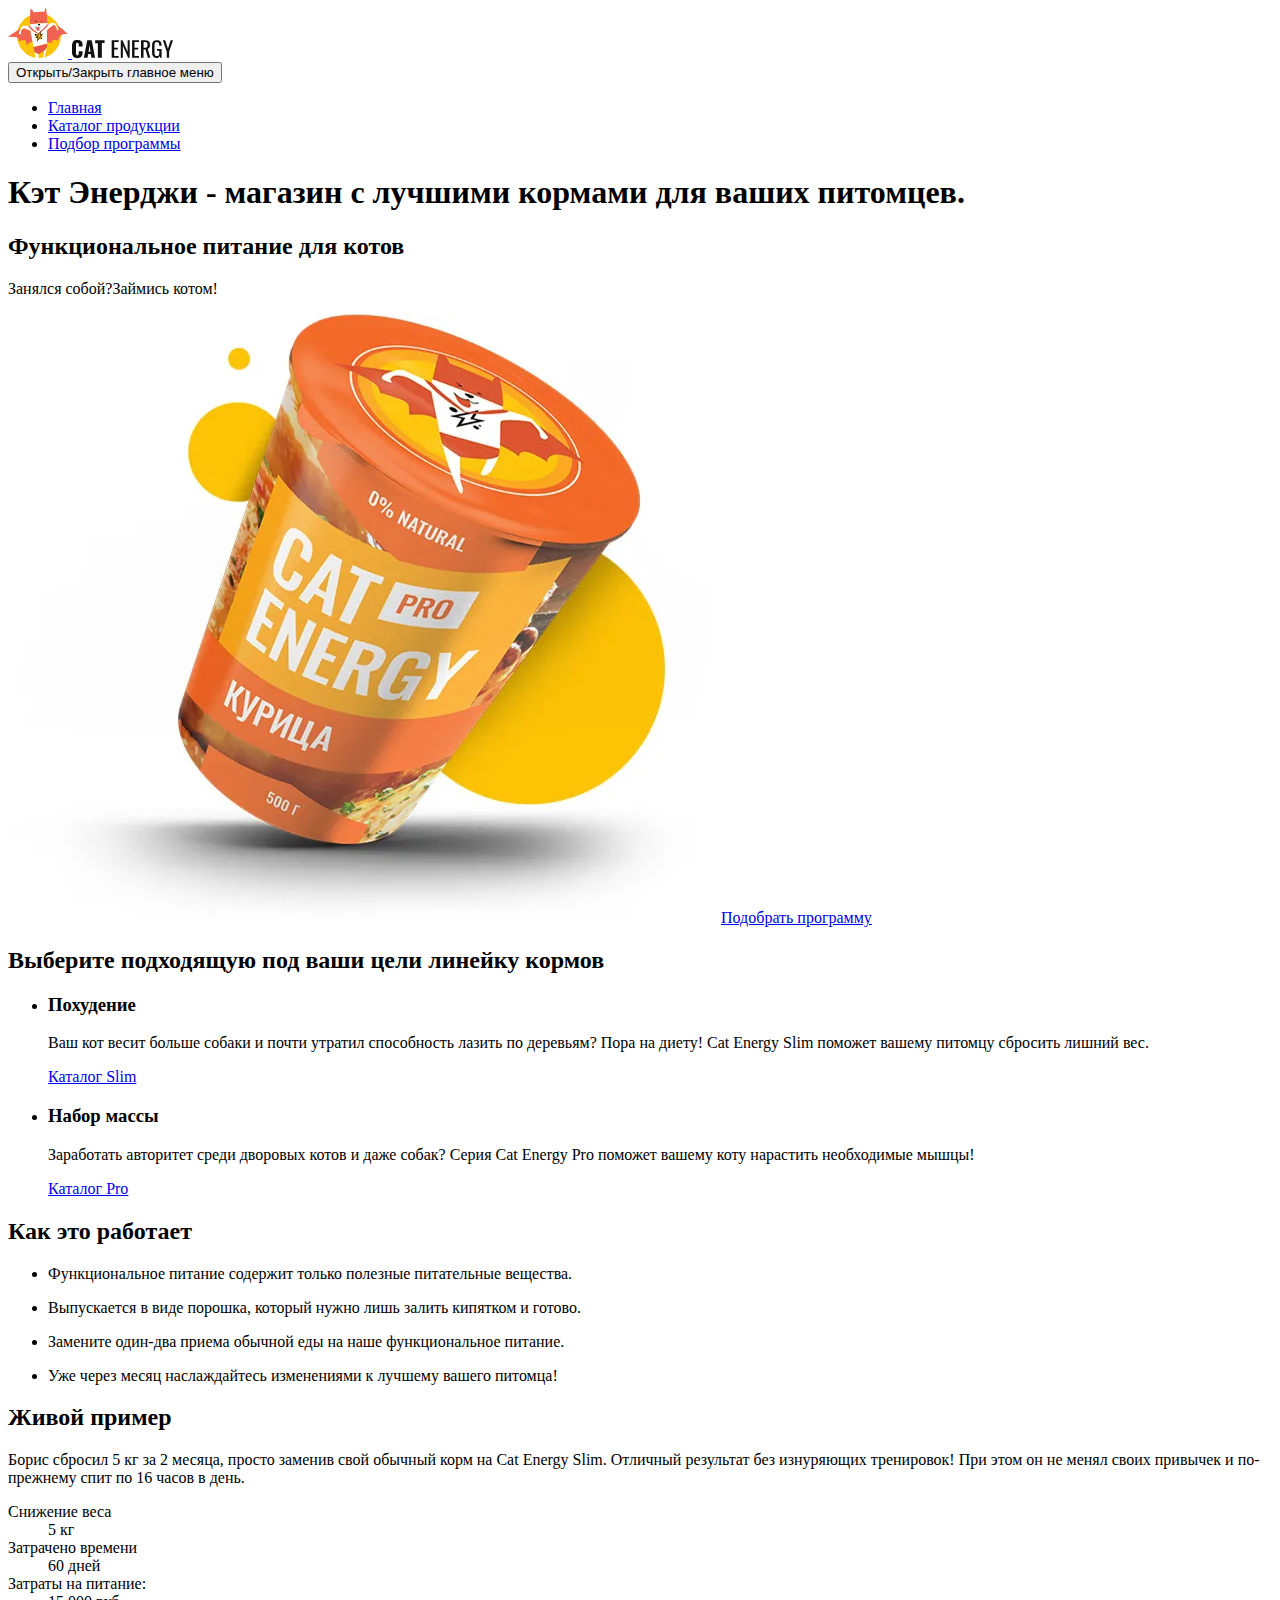
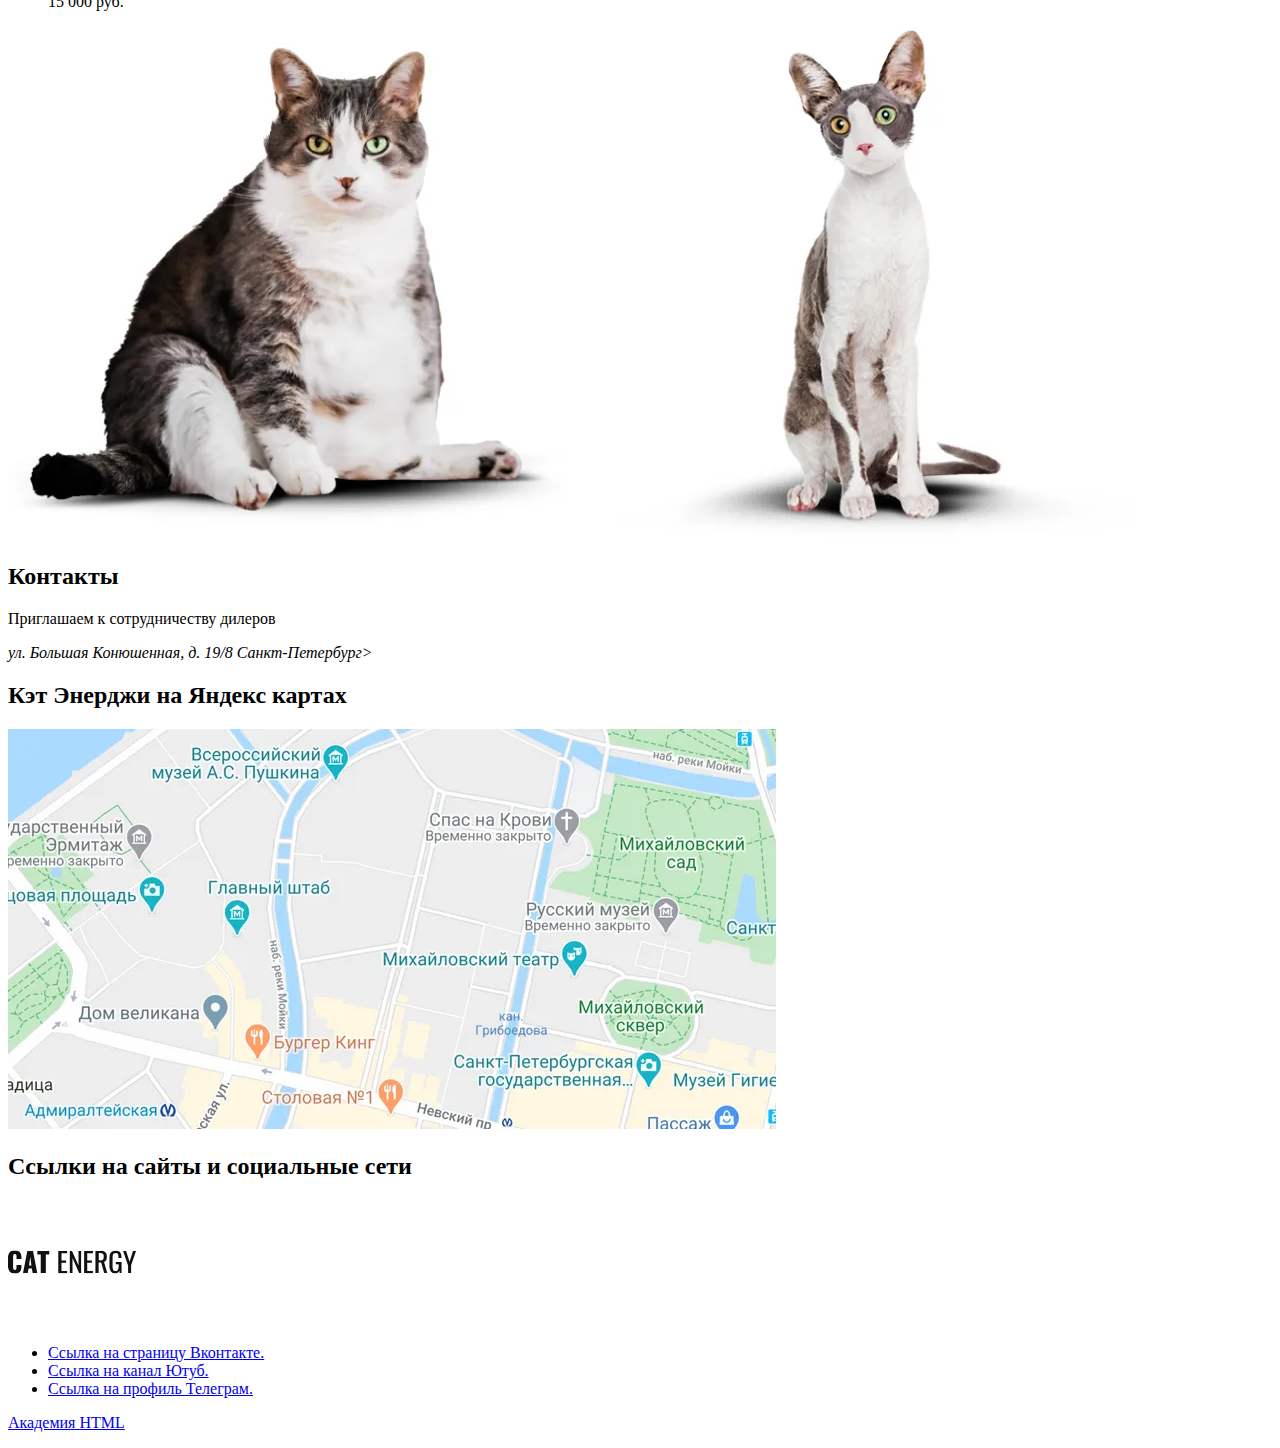
==== source/index.html @ 2723a068 "Module3-task1 (#5)" ====
<!DOCTYPE html>
<html class="page" lang="ru">

<head>
  <meta charset="UTF-8">
  <title>Cat Energy</title>
  <meta name="viewport" content="width=device-width,initial-scale=1">
  <link rel="stylesheet" href="styles/styles.css">
  <link rel="icon" href="favicon.ico">
  <link rel="icon" href="favicons/icon.svg" type="image/svg+xml">
  <link rel="apple-touch-icon" href="favicons/apple.png">
  <link rel="manifest" href="manifest.webmanifest">
  <script src="scripts/index.js" defer></script>
</head>

<body class="page__body">
  <header class="page-header page-header--main">
    <div class="page-header__wrapper">
      <a class="page-header__link-cat" href="index.html" aria-current="page">
        <picture>
          <source media="(min-width: 1440px)" srcset="images/desktop-logo-image.svg" width="70" height="59" type="image/svg+xml">
          <source media="(min-width: 768px)" srcset="images/tablet-logo-image.svg" width="60" height="50" type="image/svg+xml">
          <img class="page-header__cat" src="images/mobile-logo-image.svg" width="33" height="38" alt="логотип сайта с разноцветным котом в костюме супергероя">
        </picture>
      </a>
      <a class="page-header__link-text" href="index.html" aria-current="page">
        <img class="page-header__text logo-text" src="images/mobile-tablet-logo-text.svg" width="101" height="18" alt="логотип сайта в виде текста с надписью Сat Energy"></a>
    </div>
    <nav class="main-nav">
      <button class="main-nav__toggle button-toggle" type="button">
        <span class="visually-hidden">Открыть/Закрыть главное меню</span>
      </button>
      <ul class="main-nav__list">
        <li class="main-nav__item">
          <a class="main-nav__link main-nav__link--current" href="index.html">Главная</a>
        </li>
        <li class="main-nav__item">
          <a class="main-nav__link" href="catalog.html">Каталог продукции</a>
        </li>
        <li class="main-nav__item">
          <a class="main-nav__link" href="#">Подбор программы</a>
        </li>
      </ul>
    </nav>
  </header>
  <main class="main-page">
    <h1 class="visually-hidden">Кэт Энерджи - магазин с лучшими кормами для ваших питомцев.</h1>
    <section class="choice">
      <h2 class="choice__title">
        Функциональное питание для котов
      </h2>
      <p class="choice__text">Занялся собой?Займись котом!</p>
      <picture>
        <source media="(min-width: 1440px)" srcset="images/index-desktop-feed@1x.webp 1x, images/index-desktop-feed@2x.webp 2x" width="552" height="499" type="image/webp">
        <source media="(min-width: 768px)" srcset="images/index-tablet-feed@1x.webp 1x, index-tablet-feed@2x.webp 2x" width="709" height="609" type="image/webp">
        <source media="(min-width: 320px)" srcset="images/index-mobile-feed@1x.webp 1x, images/index-mobile-feed@2x.webp 2x" width="280" height="270" type="image/webp">
        <source media="(min-width: 1440px)" srcset="images/index-desktop-feed@1x.png 1x, images/index-desktop-feed@2x.png 2x" width="552" height="499" type="image/png">
        <source media="(min-width: 768px)" srcset="images/index-tablet-feed@1x.png 1x, images/index-tablet-feed@2x.png 2x" width="709" height="609" type="image/png">
        <img class="choice__image" src="images/index-mobile-feed@1x.png" srcset="images/index-mobile-feed@2x.png 2x" width="280" height="270" alt="изображение фирменной упаковки корма со вкусом курицы Кэт Энерджи Про ">
      </picture>
      <a class="choice__button button" href="#">Подобрать программу</a>
    </section>
    <section class="goals">
      <h2 class="visually-hidden">Выберите подходящую под ваши цели линейку кормов</h2>
      <ul class="goals__list">
        <li class="goals__item goals-card">
          <h3 class="goals-card__subtitle">Похудение</h3>
          <p class="goals-card__description">Ваш кот весит больше собаки и почти утратил способность лазить по деревьям? Пора на диету! Cat Energy Slim поможет вашему питомцу сбросить лишний вес.</p>
          <a class="goals-card__link" href="#">Каталог Slim</a>
        </li>
        <li class="goals__item goals-card">
          <h3 class="goals-card__subtitle">Набор массы</h3>
          <p class="goals-card__description">Заработать авторитет среди дворовых котов и даже собак? Серия Cat Energy Pro поможет вашему коту нарастить необходимые мышцы!</p>
          <a class="goals-card__link" href="#">Каталог Pro</a>
        </li>
      </ul>
    </section>
    <section class="specification">
      <h2 class="specification__title">Как это работает</h2>
      <ul class="specification__list">
        <li class="specification__item specification__item--healthy">
          <p class="specification__description description">Функциональное питание содержит только полезные питательные вещества.</p>
        </li>
        <li class="specification__item specification__item--fast">
          <p class="specification__description description">Выпускается в виде порошка, который нужно лишь залить кипятком и готово.</p>
        </li>
        <li class="specification__item specification__item--use">
          <p class="specification__description description">Замените один-два приема обычной еды на наше функциональное питание.</p>
        </li>
        <li class="specification__item specification__item--effect">
          <p class="specification__description description">Уже через месяц наслаждайтесь изменениями к лучшему вашего питомца!</p>
        </li>
      </ul>
    </section>
    <section class="results">
      <h2 class="results__title">Живой пример</h2>
      <div class="results__container">
        <p class="results__description">Борис сбросил 5 кг за 2 месяца, просто заменив свой обычный корм на Cat Energy Slim. Отличный результат без изнуряющих тренировок! При этом он не менял своих привычек и по-прежнему спит по 16 часов в день.</p>
        <dl class="results__list">
          <div class="results__item result-card">
            <dt class="result-card__text">Снижение веса</dt>
            <dd class="result-card__number">5&nbsp;кг</dd>
          </div>
          <div class="results__item result-card">
            <dt class="result-card__text">Затрачено времени</dt>
            <dd class="result-card__number">60 дней</dd>
          </div>
          <div class="results__item results__item--cost">
            <dt>Затраты на питание:</dt>
            <dd>15 000&nbsp;руб.</dd>
          </div>
        </dl>
      </div>
      <div class="results__slider">
        <picture>
          <source media="(min-width: 768px)" srcset="images/desktop-tablet-cat-before@1x.webp 1x, images/desktop-tablet-cat-before@2x.webp 2x" width="560" height="512" type="image/webp">
          <source media="(min-width: 320px)" srcset="images/mobile-cat-before@1x.webp 1x, images/mobile-cat-before@2x.webp 2x" width="280" height="256" type="image/webp">
          <source media="(min-width: 768px)" srcset="images/desktop-tablet-cat-before@1x.png 1x, images/desktop-tablet-cat-before@2x.png 2x" width="560" height="512" type="image/png">
          <img class="results__image-fat" src="images/mobile-cat-before@1x.png" srcset="images/mobile-cat-before@2x.png 2x" width="280" height="256" alt="изображение сидящего толстого кота">
        </picture>
        <picture>
          <source media="(min-width: 768px)" srcset="images/desktop-tablet-cat-after@1x.webp 1x, images/desktop-tablet-cat-after@2x.webp  2x" width="560" height="512" type="image/webp">
          <source media="(min-width: 320px)" srcset="images/mobile-cat-after@1x.webp 1x, images/mobile-cat-after@2x.webp 2x" width="280" height="256" type="image/webp">
          <source media="(min-width: 768px)" srcset="images/desktop-tablet-cat-after@1x.png 1x, images/desktop-tablet-cat-after@2x.png 2x" width="560" height="512" type="image/png">
          <img class="results__image-slim" src="images/mobile-cat-after@1x.png" srcset="images/mobile-cat-after@2x.png 2x" width="280" height="256" alt="изображение сидящего похудевшего кота">
        </picture>
        <div class="divider">
        </div>
      </div>
    </section>
    <section class="partnership">
      <div class="partnership__info">
        <h2 class="visually-hidden">Контакты</h2>
        <p class="partnership__text">Приглашаем к сотрудничеству дилеров</p>
        <address class="partnership__address">ул. Большая Конюшенная, д. 19/8 Санкт-Петербург></address>
      </div>
      <div class="partnership__map-container">
        <h2 class="visually-hidden">Кэт Энерджи на Яндекс картах</h2>
        <picture>
          <source media="(min-width: 1440px)" srcset="images/desktop-map@1x.webp 1x, images/desktop-map@2x.webp 2x" width="1440" height="400" type="image/webp">
          <source media="(min-width: 768px)" srcset="images/tablet-map@1x.webp 1x, images/tablet-map@2x.webp 2x" width="768" height="400" type="image/webp">
          <source media="(min-width: 320px)" srcset="images/mobile-map@1x.webp 1x, images/mobile-map@2x.webp 2x" width="320" height="362" type="image/webp">
          <source media="(min-width: 1440px)" srcset="images/desktop-map@1x.png 1x, images/desktop-map@2x.png 2x" width="1440" height="400" type="image/png">
          <source media="(min-width: 768px)" srcset="images/tablet-map@1x.png 1x, images/tablet-map@2x.png 2x" width="768" height="400" type="image/png">
          <img class="partnership__image-map" src="images/mobile-map@1x.png" srcset="images/mobile-map@2x.png 2x" width="320" height="362" alt="Фрагмент Яндекс Карт с отметкой местонахождения Кэт Энерджи">
        </picture>
        <div class="partnership__map"></div>
      </div>
    </section>
  </main>
  <footer class="footer-page">
    <section class="footer-page__links">
      <h2 class="visually-hidden">Cсылки на сайты и социальные сети</h2>
      <a class="footer-page__logo logo" href="index.html" aria-current="page"><img class="logo__image logo__image--picture" src="images/mobile-tablet-logo-text.svg" width="128" height="124" alt="логотип сайта в виде текста с надписью Сat Energy"> </a>
      <ul class="footer-page__list social">
        <li class="social__item">
          <a class="social__link social__link--vk" href="https://vk.com/htmlacademy/">
            <span class="visually-hidden">Ссылка на страницу Вконтакте.</span></a>
        </li>
        <li class="social__item">
          <a class="social__link social__link--youtube" href="https://www.youtube.com/user/htmlacademyru/">
            <span class="visually-hidden">Ссылка на канал Ютуб.</span></a>
        </li>
        <li class="social__item">
          <a class="social__link social__link--telegram" href="https://t.me/htmlacademy/">
            <span class="visually-hidden">Ссылка на профиль Телеграм.</span></a>
        </li>
      </ul>
      <p class="footer-page__creator creator">
        <a class="creator__link" aria-label="Перейти на сайт Академии html" href="https://htmlacademy.ru/">
          <span class="creator__text">Академия HTML</span></a>
      </p>
    </section>
  </footer>
</body>

</html>
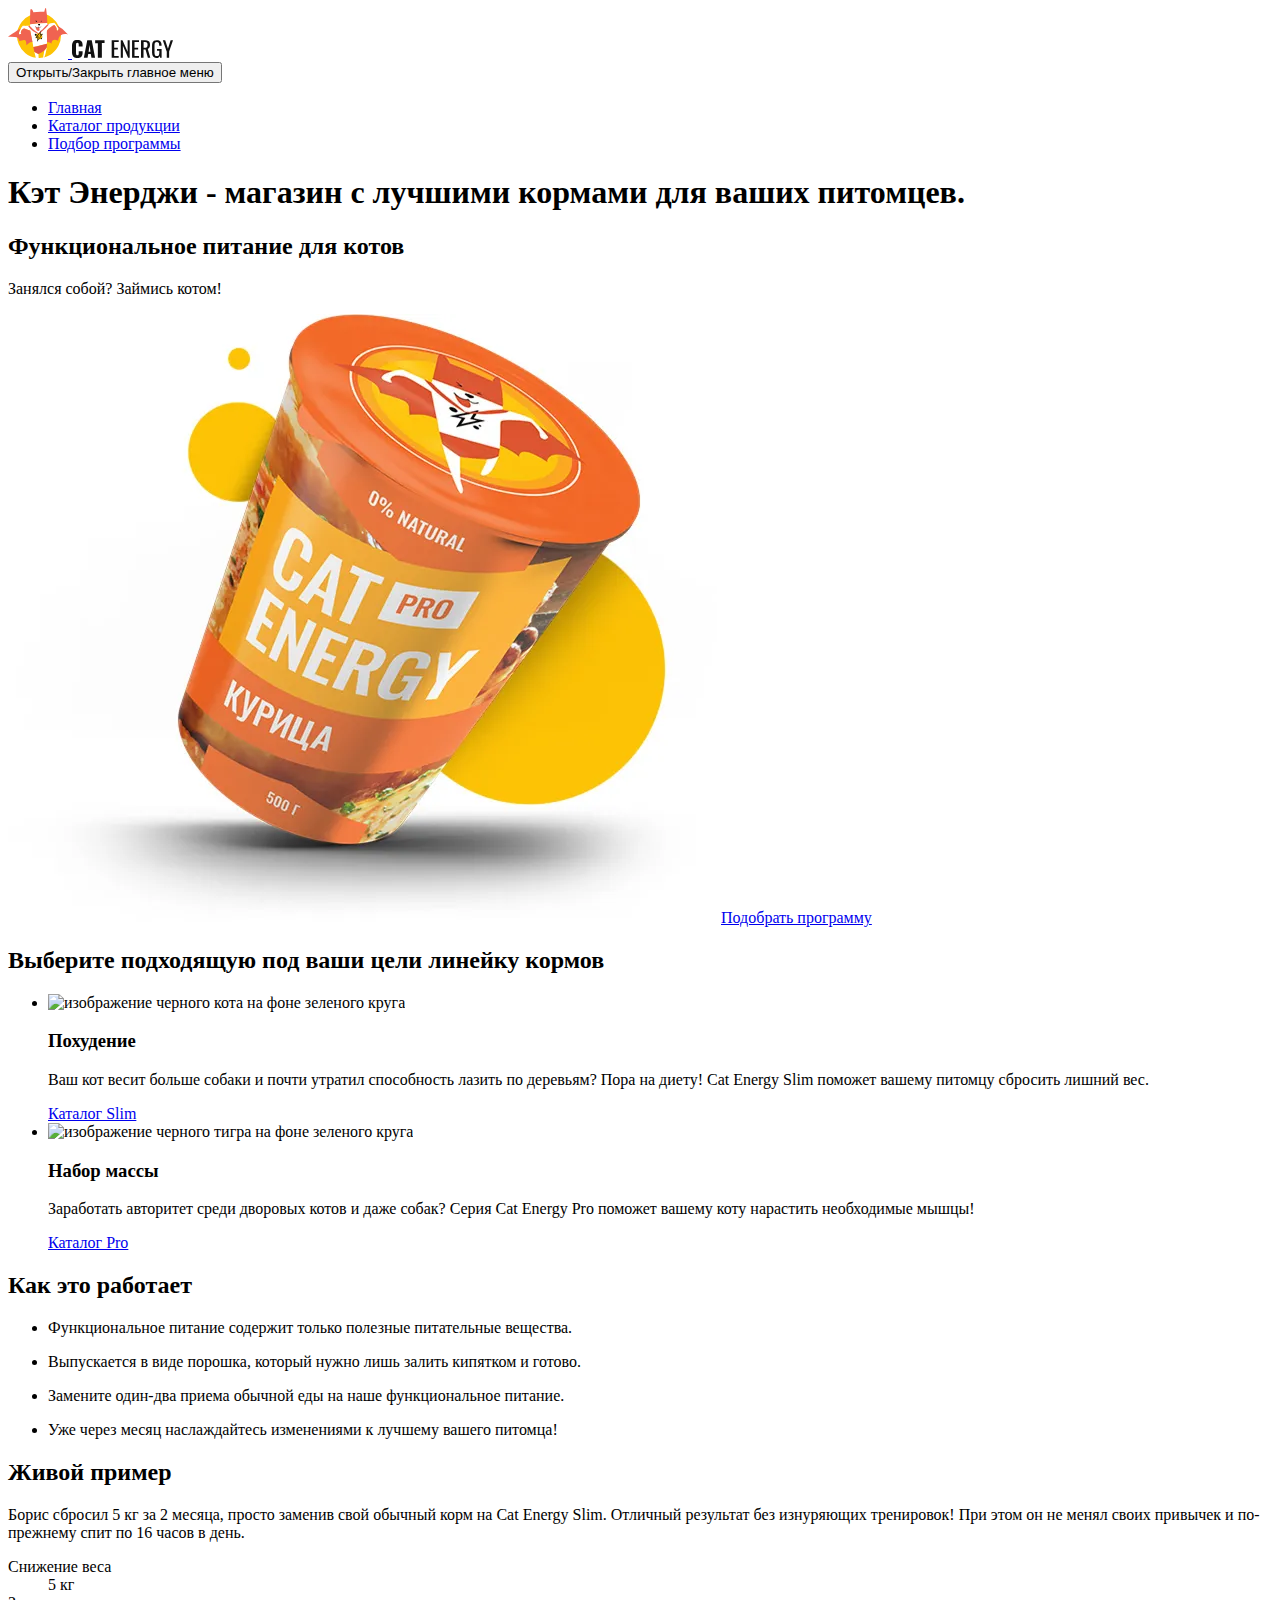
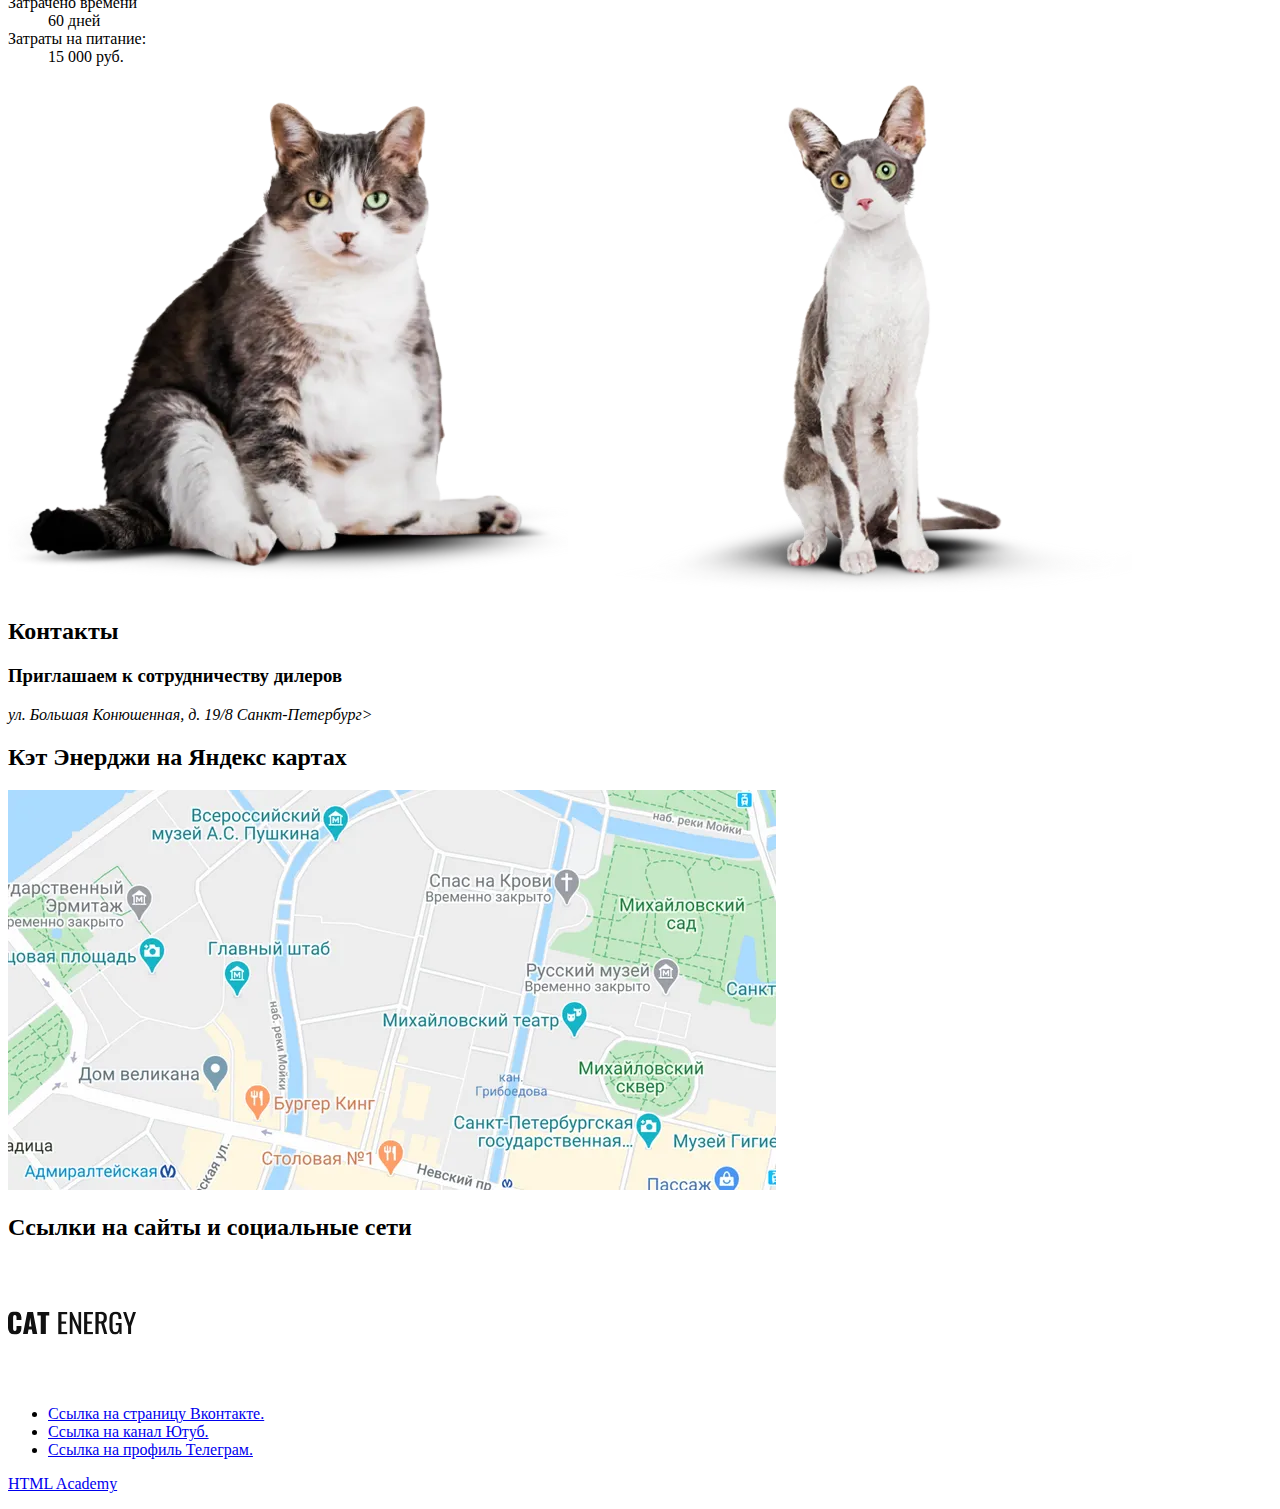
==== commit 9c1ede8e: "Module4-task1 (#6)" ====
--- a/source/index.html
+++ b/source/index.html
@@ -3,7 +3,7 @@
 
 <head>
   <meta charset="UTF-8">
-  <title>Cat Energy</title>
+  <title>Cat Energy MV</title>
   <meta name="viewport" content="width=device-width,initial-scale=1">
   <link rel="stylesheet" href="styles/styles.css">
   <link rel="icon" href="favicon.ico">
@@ -46,13 +46,13 @@
   <main class="main-page">
     <h1 class="visually-hidden">Кэт Энерджи - магазин с лучшими кормами для ваших питомцев.</h1>
     <section class="choice">
-      <h2 class="choice__title">
-        Функциональное питание для котов
+      <h2 class="choice__title title">
+        Функциональное питание&nbsp;для&nbsp;котов
       </h2>
-      <p class="choice__text">Занялся собой?Займись котом!</p>
+      <p class="choice__text">Занялся собой? Займись котом!</p>
       <picture>
         <source media="(min-width: 1440px)" srcset="images/index-desktop-feed@1x.webp 1x, images/index-desktop-feed@2x.webp 2x" width="552" height="499" type="image/webp">
-        <source media="(min-width: 768px)" srcset="images/index-tablet-feed@1x.webp 1x, index-tablet-feed@2x.webp 2x" width="709" height="609" type="image/webp">
+        <source media="(min-width: 768px)" srcset="images/index-tablet-feed@1x.webp 1x, images/index-tablet-feed@2x.webp 2x" width="709" height="609" type="image/webp">
         <source media="(min-width: 320px)" srcset="images/index-mobile-feed@1x.webp 1x, images/index-mobile-feed@2x.webp 2x" width="280" height="270" type="image/webp">
         <source media="(min-width: 1440px)" srcset="images/index-desktop-feed@1x.png 1x, images/index-desktop-feed@2x.png 2x" width="552" height="499" type="image/png">
         <source media="(min-width: 768px)" srcset="images/index-tablet-feed@1x.png 1x, images/index-tablet-feed@2x.png 2x" width="709" height="609" type="image/png">
@@ -64,38 +64,40 @@
       <h2 class="visually-hidden">Выберите подходящую под ваши цели линейку кормов</h2>
       <ul class="goals__list">
         <li class="goals__item goals-card">
-          <h3 class="goals-card__subtitle">Похудение</h3>
-          <p class="goals-card__description">Ваш кот весит больше собаки и почти утратил способность лазить по деревьям? Пора на диету! Cat Energy Slim поможет вашему питомцу сбросить лишний вес.</p>
+          <img class="goals-card__image" src="/images/cat_weight-loss.svg" width="50" height="53" alt="изображение черного кота на фоне зеленого круга">
+          <h3 class="goals-card__subtitle subtitle">Похудение</h3>
+          <p class="goals-card__text text">Ваш кот весит больше собаки и почти утратил способность лазить по деревьям? Пора на диету! Cat Energy Slim поможет вашему питомцу сбросить лишний вес.</p>
           <a class="goals-card__link" href="#">Каталог Slim</a>
         </li>
         <li class="goals__item goals-card">
-          <h3 class="goals-card__subtitle">Набор массы</h3>
-          <p class="goals-card__description">Заработать авторитет среди дворовых котов и даже собак? Серия Cat Energy Pro поможет вашему коту нарастить необходимые мышцы!</p>
+          <img class="goals-card__image goals-card__image--big" src="/images/tiger_weight-gain.svg" width="67" height="50" alt="изображение черного тигра на фоне зеленого круга">
+          <h3 class="goals-card__subtitle subtitle">Набор массы</h3>
+          <p class="goals-card__text text">Заработать авторитет среди дворовых котов и даже собак? Серия Cat Energy Pro поможет вашему коту нарастить необходимые мышцы!</p>
           <a class="goals-card__link" href="#">Каталог Pro</a>
         </li>
       </ul>
     </section>
     <section class="specification">
-      <h2 class="specification__title">Как это работает</h2>
+      <h2 class="specification__title title title--high">Как это работает</h2>
       <ul class="specification__list">
         <li class="specification__item specification__item--healthy">
-          <p class="specification__description description">Функциональное питание содержит только полезные питательные вещества.</p>
+          <p class="specification__text text">Функциональное питание содержит только полезные питательные вещества.</p>
         </li>
         <li class="specification__item specification__item--fast">
-          <p class="specification__description description">Выпускается в виде порошка, который нужно лишь залить кипятком и готово.</p>
+          <p class="specification__text text">Выпускается в виде порошка, который нужно лишь залить кипятком и готово.</p>
         </li>
-        <li class="specification__item specification__item--use">
-          <p class="specification__description description">Замените один-два приема обычной еды на наше функциональное питание.</p>
+        <li class="specification__item specification__item--eat">
+          <p class="specification__text text">Замените один-два приема обычной еды на наше функциональное питание.</p>
         </li>
         <li class="specification__item specification__item--effect">
-          <p class="specification__description description">Уже через месяц наслаждайтесь изменениями к лучшему вашего питомца!</p>
+          <p class="specification__text text">Уже через месяц наслаждайтесь изменениями к лучшему вашего питомца!</p>
         </li>
       </ul>
     </section>
     <section class="results">
-      <h2 class="results__title">Живой пример</h2>
+      <h2 class="results__title title title--high">Живой пример</h2>
       <div class="results__container">
-        <p class="results__description">Борис сбросил 5 кг за 2 месяца, просто заменив свой обычный корм на Cat Energy Slim. Отличный результат без изнуряющих тренировок! При этом он не менял своих привычек и по-прежнему спит по 16 часов в день.</p>
+        <p class="results__text text">Борис сбросил 5 кг за 2 месяца, просто заменив свой обычный корм на Cat Energy Slim. Отличный результат без изнуряющих тренировок! При этом он не менял своих привычек и по-прежнему спит по 16 часов в день.</p>
         <dl class="results__list">
           <div class="results__item result-card">
             <dt class="result-card__text">Снижение веса</dt>
@@ -114,12 +116,12 @@
       <div class="results__slider">
         <picture>
           <source media="(min-width: 768px)" srcset="images/desktop-tablet-cat-before@1x.webp 1x, images/desktop-tablet-cat-before@2x.webp 2x" width="560" height="512" type="image/webp">
-          <source media="(min-width: 320px)" srcset="images/mobile-cat-before@1x.webp 1x, images/mobile-cat-before@2x.webp 2x" width="280" height="256" type="image/webp">
+          <source srcset="images/mobile-cat-before@1x.webp 1x, images/mobile-cat-before@2x.webp 2x" width="280" height="256" type="image/webp">
           <source media="(min-width: 768px)" srcset="images/desktop-tablet-cat-before@1x.png 1x, images/desktop-tablet-cat-before@2x.png 2x" width="560" height="512" type="image/png">
           <img class="results__image-fat" src="images/mobile-cat-before@1x.png" srcset="images/mobile-cat-before@2x.png 2x" width="280" height="256" alt="изображение сидящего толстого кота">
         </picture>
         <picture>
-          <source media="(min-width: 768px)" srcset="images/desktop-tablet-cat-after@1x.webp 1x, images/desktop-tablet-cat-after@2x.webp  2x" width="560" height="512" type="image/webp">
+          <source media="(min-width: 768px)" srcset="images/desktop-tablet-cat-after@1x.webp 1x, images/desktop-tablet-cat-after@2x.webp 2x" width="560" height="512" type="image/webp">
           <source media="(min-width: 320px)" srcset="images/mobile-cat-after@1x.webp 1x, images/mobile-cat-after@2x.webp 2x" width="280" height="256" type="image/webp">
           <source media="(min-width: 768px)" srcset="images/desktop-tablet-cat-after@1x.png 1x, images/desktop-tablet-cat-after@2x.png 2x" width="560" height="512" type="image/png">
           <img class="results__image-slim" src="images/mobile-cat-after@1x.png" srcset="images/mobile-cat-after@2x.png 2x" width="280" height="256" alt="изображение сидящего похудевшего кота">
@@ -129,9 +131,9 @@
       </div>
     </section>
     <section class="partnership">
+      <h2 class="visually-hidden">Контакты</h2>
       <div class="partnership__info">
-        <h2 class="visually-hidden">Контакты</h2>
-        <p class="partnership__text">Приглашаем к сотрудничеству дилеров</p>
+        <h3 class="partnership__caption caption caption--dark">Приглашаем к сотрудничеству дилеров</h3>
         <address class="partnership__address">ул. Большая Конюшенная, д. 19/8 Санкт-Петербург></address>
       </div>
       <div class="partnership__map-container">
@@ -139,7 +141,7 @@
         <picture>
           <source media="(min-width: 1440px)" srcset="images/desktop-map@1x.webp 1x, images/desktop-map@2x.webp 2x" width="1440" height="400" type="image/webp">
           <source media="(min-width: 768px)" srcset="images/tablet-map@1x.webp 1x, images/tablet-map@2x.webp 2x" width="768" height="400" type="image/webp">
-          <source media="(min-width: 320px)" srcset="images/mobile-map@1x.webp 1x, images/mobile-map@2x.webp 2x" width="320" height="362" type="image/webp">
+          <source srcset="images/mobile-map@1x.webp 1x, images/mobile-map@2x.webp 2x" width="320" height="362" type="image/webp">
           <source media="(min-width: 1440px)" srcset="images/desktop-map@1x.png 1x, images/desktop-map@2x.png 2x" width="1440" height="400" type="image/png">
           <source media="(min-width: 768px)" srcset="images/tablet-map@1x.png 1x, images/tablet-map@2x.png 2x" width="768" height="400" type="image/png">
           <img class="partnership__image-map" src="images/mobile-map@1x.png" srcset="images/mobile-map@2x.png 2x" width="320" height="362" alt="Фрагмент Яндекс Карт с отметкой местонахождения Кэт Энерджи">
@@ -148,11 +150,11 @@
       </div>
     </section>
   </main>
-  <footer class="footer-page">
-    <section class="footer-page__links">
+  <footer class="page-footer">
+    <section class="page-footer__links">
       <h2 class="visually-hidden">Cсылки на сайты и социальные сети</h2>
-      <a class="footer-page__logo logo" href="index.html" aria-current="page"><img class="logo__image logo__image--picture" src="images/mobile-tablet-logo-text.svg" width="128" height="124" alt="логотип сайта в виде текста с надписью Сat Energy"> </a>
-      <ul class="footer-page__list social">
+      <a class="page-footer__logo logo" href="index.html" aria-current="page"><img class="logo__image logo__image--picture" src="images/mobile-tablet-logo-text.svg" width="128" height="124" alt="логотип сайта в виде текста с надписью Сat Energy"> </a>
+      <ul class="page-footer__list social">
         <li class="social__item">
           <a class="social__link social__link--vk" href="https://vk.com/htmlacademy/">
             <span class="visually-hidden">Ссылка на страницу Вконтакте.</span></a>
@@ -166,9 +168,9 @@
             <span class="visually-hidden">Ссылка на профиль Телеграм.</span></a>
         </li>
       </ul>
-      <p class="footer-page__creator creator">
+      <p class="page-footer__creator creator">
         <a class="creator__link" aria-label="Перейти на сайт Академии html" href="https://htmlacademy.ru/">
-          <span class="creator__text">Академия HTML</span></a>
+          <span class="creator__text">HTML Academy</span></a>
       </p>
     </section>
   </footer>
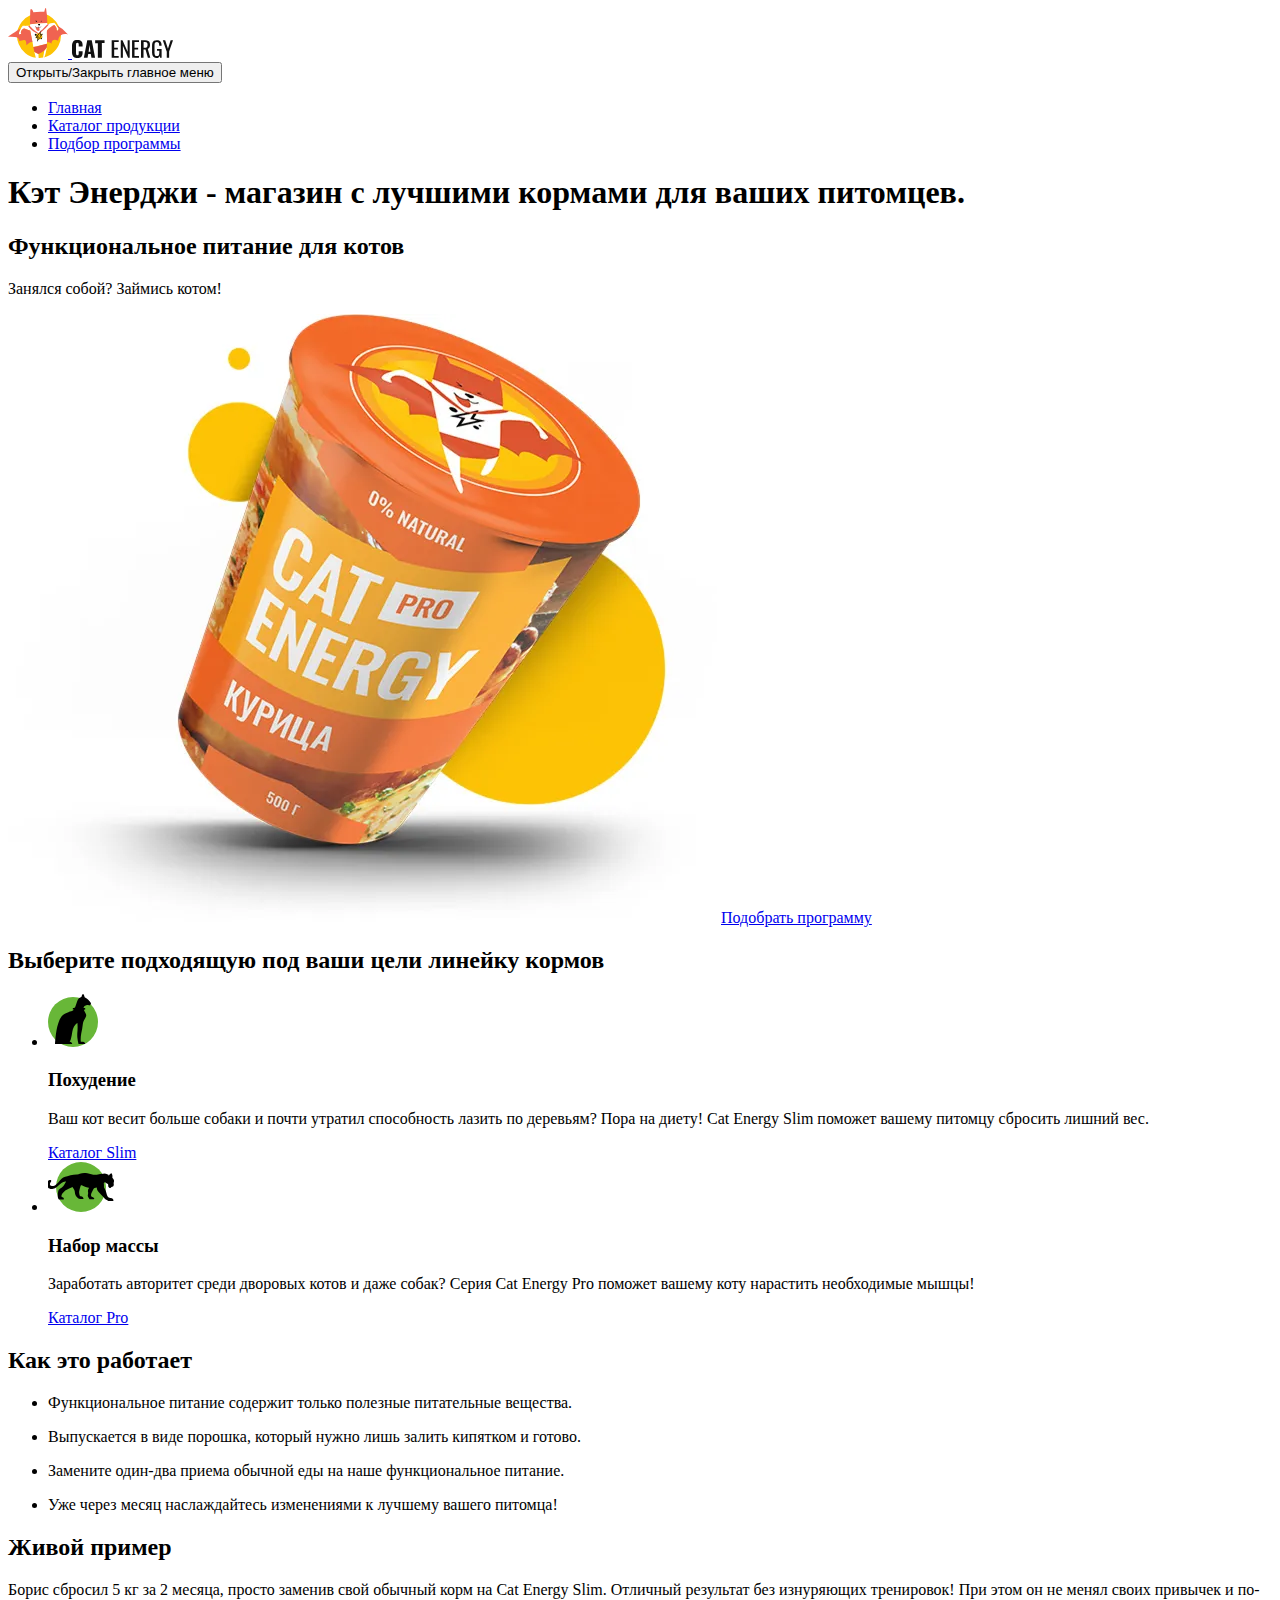
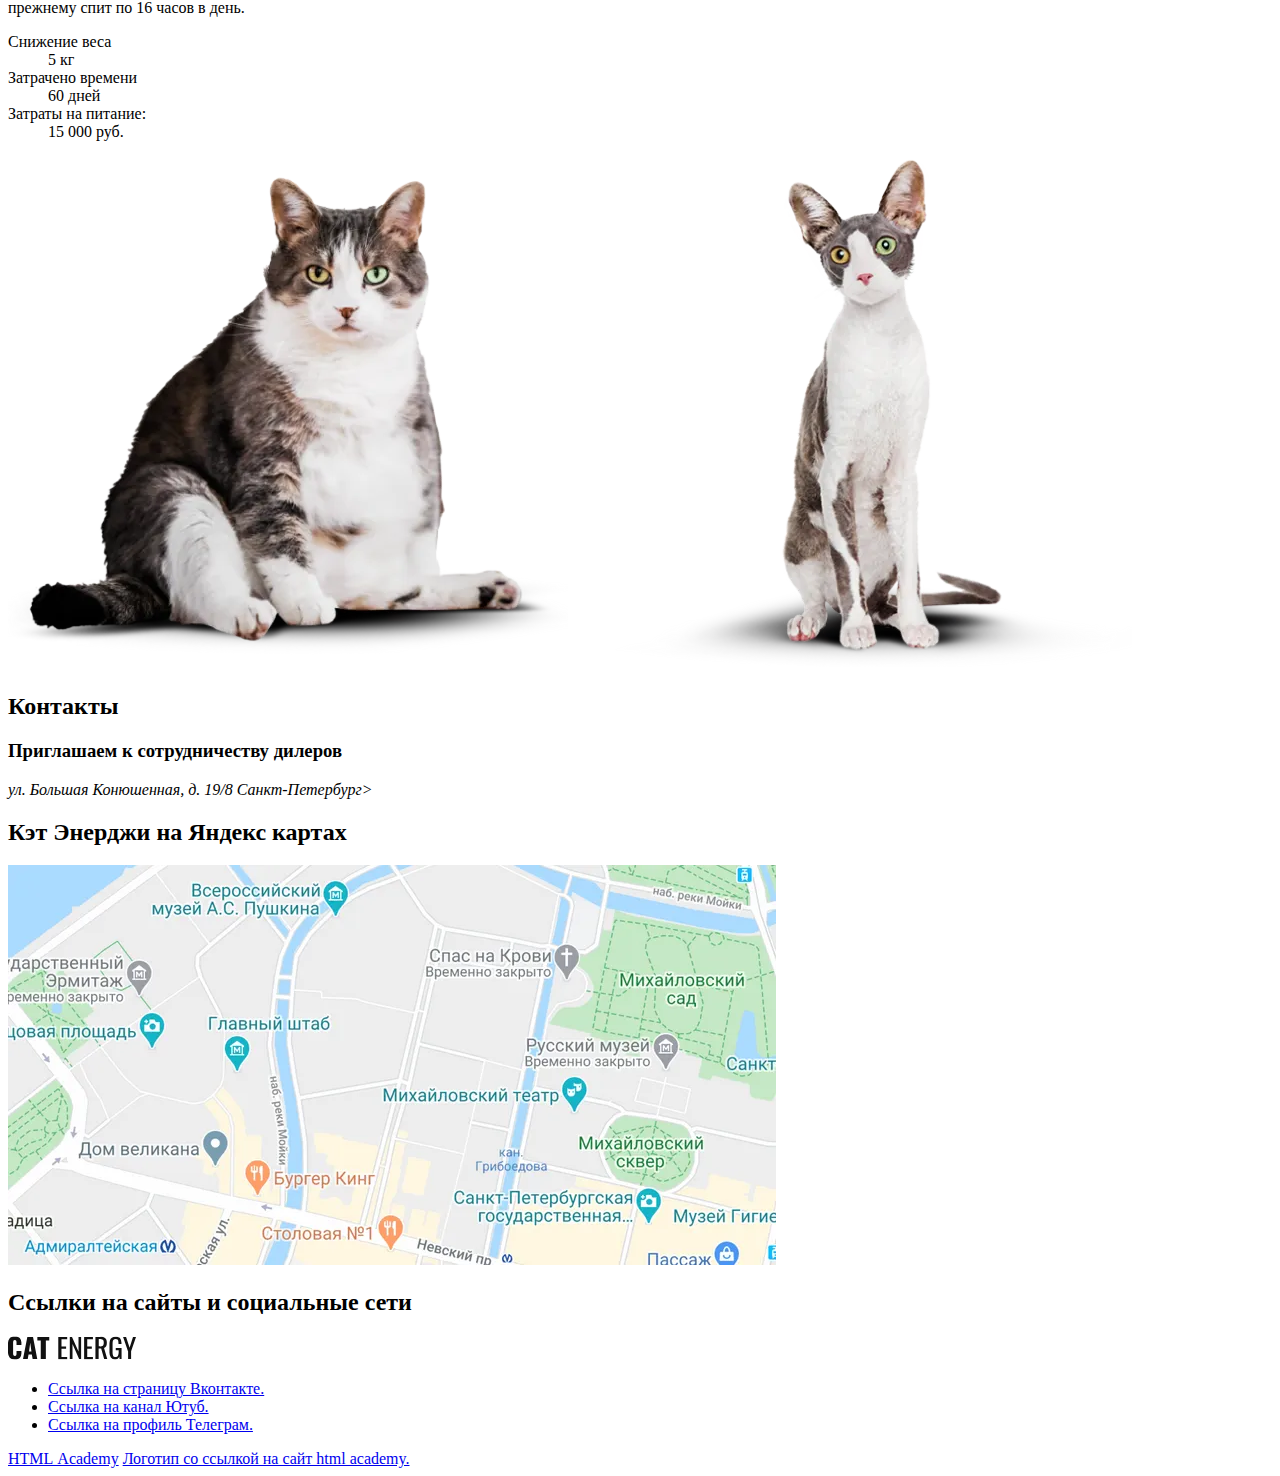
==== commit 81cfb748: "Module6-task1 (#8)" ====
--- a/source/index.html
+++ b/source/index.html
@@ -14,166 +14,174 @@
 </head>
 
 <body class="page__body">
-  <header class="page-header page-header--main">
-    <div class="page-header__wrapper">
-      <a class="page-header__link-cat" href="index.html" aria-current="page">
+  <div class="page-container">
+    <header class="page-header page-header--main">
+      <div class="page-header__wrapper">
+        <a class="page-header__link-cat" href="index.html" aria-current="page">
+          <picture>
+            <source media="(min-width: 1440px)" srcset="images/desktop-logo-image.svg" width="70" height="59" type="image/svg+xml">
+            <source media="(min-width: 768px)" srcset="images/tablet-logo-image.svg" width="60" height="50" type="image/svg+xml">
+            <img class="page-header__cat" src="images/mobile-logo-image.svg" width="33" height="38" alt="логотип сайта с разноцветным котом в костюме супергероя">
+          </picture>
+        </a>
+        <a class="page-header__link-text" href="index.html" aria-current="page">
+          <img class="page-header__text logo-text" src="images/mobile-tablet-logo-text.svg" width="101" height="18" alt="логотип сайта в виде текста с надписью Сat Energy"></a>
+        <nav class="page-header__nav main-nav">
+          <button class="main-nav__toggle button-toggle" type="button">
+            <span class="visually-hidden">Открыть/Закрыть главное меню</span>
+          </button>
+          <ul class="main-nav__list">
+            <li class="main-nav__item">
+              <a class="main-nav__link main-nav__link--current" href="index.html">Главная</a>
+            </li>
+            <li class="main-nav__item">
+              <a class="main-nav__link" href="catalog.html">Каталог продукции</a>
+            </li>
+            <li class="main-nav__item">
+              <a class="main-nav__link" href="#">Подбор программы</a>
+            </li>
+          </ul>
+        </nav>
+      </div>
+    </header>
+    <main class="main-page">
+      <h1 class="visually-hidden">Кэт Энерджи - магазин с лучшими кормами для ваших питомцев.</h1>
+      <section class="choice">
+        <div class="choice__container">
+          <h2 class="choice__title title">
+            Функциональное питание&nbsp;для&nbsp;котов
+          </h2>
+          <p class="choice__text">Занялся собой? Займись котом!</p>
+        </div>
         <picture>
-          <source media="(min-width: 1440px)" srcset="images/desktop-logo-image.svg" width="70" height="59" type="image/svg+xml">
-          <source media="(min-width: 768px)" srcset="images/tablet-logo-image.svg" width="60" height="50" type="image/svg+xml">
-          <img class="page-header__cat" src="images/mobile-logo-image.svg" width="33" height="38" alt="логотип сайта с разноцветным котом в костюме супергероя">
+          <source media="(min-width: 1440px)" srcset="images/index-desktop-feed@1x.webp 1x, images/index-desktop-feed@2x.webp 2x" width="552" height="499" type="image/webp">
+          <source media="(min-width: 768px)" srcset="images/index-tablet-feed@1x.webp 1x, images/index-tablet-feed@2x.webp 2x" width="709" height="609" type="image/webp">
+          <source media="(min-width: 320px)" srcset="images/index-mobile-feed@1x.webp 1x, images/index-mobile-feed@2x.webp 2x" width="280" height="270" type="image/webp">
+          <source media="(min-width: 1440px)" srcset="images/index-desktop-feed@1x.png 1x, images/index-desktop-feed@2x.png 2x" width="552" height="499" type="image/png">
+          <source media="(min-width: 768px)" srcset="images/index-tablet-feed@1x.png 1x, images/index-tablet-feed@2x.png 2x" width="709" height="609" type="image/png">
+          <img class="choice__image" src="images/index-mobile-feed@1x.png" srcset="images/index-mobile-feed@2x.png 2x" width="280" height="270" alt="изображение фирменной упаковки корма со вкусом курицы Кэт Энерджи Про ">
         </picture>
-      </a>
-      <a class="page-header__link-text" href="index.html" aria-current="page">
-        <img class="page-header__text logo-text" src="images/mobile-tablet-logo-text.svg" width="101" height="18" alt="логотип сайта в виде текста с надписью Сat Energy"></a>
-    </div>
-    <nav class="main-nav">
-      <button class="main-nav__toggle button-toggle" type="button">
-        <span class="visually-hidden">Открыть/Закрыть главное меню</span>
-      </button>
-      <ul class="main-nav__list">
-        <li class="main-nav__item">
-          <a class="main-nav__link main-nav__link--current" href="index.html">Главная</a>
-        </li>
-        <li class="main-nav__item">
-          <a class="main-nav__link" href="catalog.html">Каталог продукции</a>
-        </li>
-        <li class="main-nav__item">
-          <a class="main-nav__link" href="#">Подбор программы</a>
-        </li>
-      </ul>
-    </nav>
-  </header>
-  <main class="main-page">
-    <h1 class="visually-hidden">Кэт Энерджи - магазин с лучшими кормами для ваших питомцев.</h1>
-    <section class="choice">
-      <h2 class="choice__title title">
-        Функциональное питание&nbsp;для&nbsp;котов
-      </h2>
-      <p class="choice__text">Занялся собой? Займись котом!</p>
-      <picture>
-        <source media="(min-width: 1440px)" srcset="images/index-desktop-feed@1x.webp 1x, images/index-desktop-feed@2x.webp 2x" width="552" height="499" type="image/webp">
-        <source media="(min-width: 768px)" srcset="images/index-tablet-feed@1x.webp 1x, images/index-tablet-feed@2x.webp 2x" width="709" height="609" type="image/webp">
-        <source media="(min-width: 320px)" srcset="images/index-mobile-feed@1x.webp 1x, images/index-mobile-feed@2x.webp 2x" width="280" height="270" type="image/webp">
-        <source media="(min-width: 1440px)" srcset="images/index-desktop-feed@1x.png 1x, images/index-desktop-feed@2x.png 2x" width="552" height="499" type="image/png">
-        <source media="(min-width: 768px)" srcset="images/index-tablet-feed@1x.png 1x, images/index-tablet-feed@2x.png 2x" width="709" height="609" type="image/png">
-        <img class="choice__image" src="images/index-mobile-feed@1x.png" srcset="images/index-mobile-feed@2x.png 2x" width="280" height="270" alt="изображение фирменной упаковки корма со вкусом курицы Кэт Энерджи Про ">
-      </picture>
-      <a class="choice__button button" href="#">Подобрать программу</a>
-    </section>
-    <section class="goals">
-      <h2 class="visually-hidden">Выберите подходящую под ваши цели линейку кормов</h2>
-      <ul class="goals__list">
-        <li class="goals__item goals-card">
-          <img class="goals-card__image" src="/images/cat_weight-loss.svg" width="50" height="53" alt="изображение черного кота на фоне зеленого круга">
-          <h3 class="goals-card__subtitle subtitle">Похудение</h3>
-          <p class="goals-card__text text">Ваш кот весит больше собаки и почти утратил способность лазить по деревьям? Пора на диету! Cat Energy Slim поможет вашему питомцу сбросить лишний вес.</p>
-          <a class="goals-card__link" href="#">Каталог Slim</a>
-        </li>
-        <li class="goals__item goals-card">
-          <img class="goals-card__image goals-card__image--big" src="/images/tiger_weight-gain.svg" width="67" height="50" alt="изображение черного тигра на фоне зеленого круга">
-          <h3 class="goals-card__subtitle subtitle">Набор массы</h3>
-          <p class="goals-card__text text">Заработать авторитет среди дворовых котов и даже собак? Серия Cat Energy Pro поможет вашему коту нарастить необходимые мышцы!</p>
-          <a class="goals-card__link" href="#">Каталог Pro</a>
-        </li>
-      </ul>
-    </section>
-    <section class="specification">
-      <h2 class="specification__title title title--high">Как это работает</h2>
-      <ul class="specification__list">
-        <li class="specification__item specification__item--healthy">
-          <p class="specification__text text">Функциональное питание содержит только полезные питательные вещества.</p>
-        </li>
-        <li class="specification__item specification__item--fast">
-          <p class="specification__text text">Выпускается в виде порошка, который нужно лишь залить кипятком и готово.</p>
-        </li>
-        <li class="specification__item specification__item--eat">
-          <p class="specification__text text">Замените один-два приема обычной еды на наше функциональное питание.</p>
-        </li>
-        <li class="specification__item specification__item--effect">
-          <p class="specification__text text">Уже через месяц наслаждайтесь изменениями к лучшему вашего питомца!</p>
-        </li>
-      </ul>
-    </section>
-    <section class="results">
-      <h2 class="results__title title title--high">Живой пример</h2>
-      <div class="results__container">
-        <p class="results__text text">Борис сбросил 5 кг за 2 месяца, просто заменив свой обычный корм на Cat Energy Slim. Отличный результат без изнуряющих тренировок! При этом он не менял своих привычек и по-прежнему спит по 16 часов в день.</p>
-        <dl class="results__list">
-          <div class="results__item result-card">
-            <dt class="result-card__text">Снижение веса</dt>
-            <dd class="result-card__number">5&nbsp;кг</dd>
+        <a class="choice__button button" href="#">Подобрать программу</a>
+      </section>
+      <section class="goals">
+        <h2 class="visually-hidden">Выберите подходящую под ваши цели линейку кормов</h2>
+        <ul class="goals__list">
+          <li class="goals__item goals-card">
+            <div class="goals-card__wrap">
+              <img class="goals-card__image" src="images/cat_weight-loss.svg" width="50" height="53" alt="изображение черного кота на фоне зеленого круга">
+              <h3 class="goals-card__subtitle subtitle">Похудение</h3>
+            </div>
+            <p class="goals-card__text text">Ваш кот весит больше собаки и почти утратил способность лазить по деревьям? Пора на диету! Cat Energy Slim поможет вашему питомцу сбросить лишний вес.</p>
+            <a class="goals-card__link" href="#">Каталог Slim</a>
+          </li>
+          <li class="goals__item goals-card">
+            <img class="goals-card__image goals-card__image--big" src="images/tiger_weight-gain.svg" width="67" height="50" alt="изображение черного тигра на фоне зеленого круга">
+            <h3 class="goals-card__subtitle subtitle">Набор массы</h3>
+            <p class="goals-card__text text">Заработать авторитет среди дворовых котов и даже собак? Серия Cat Energy Pro поможет вашему коту нарастить необходимые мышцы!</p>
+            <a class="goals-card__link" href="#">Каталог Pro</a>
+          </li>
+        </ul>
+      </section>
+      <section class="specification">
+        <h2 class="specification__title title title--high">Как это работает</h2>
+        <ul class="specification__list">
+          <li class="specification__item specification__item--healthy">
+            <p class="specification__text text">Функциональное питание содержит только полезные питательные вещества.</p>
+          </li>
+          <li class="specification__item specification__item--fast">
+            <p class="specification__text text">Выпускается в виде порошка, который нужно лишь залить кипятком и готово.</p>
+          </li>
+          <li class="specification__item specification__item--eat">
+            <p class="specification__text text">Замените один-два приема обычной еды на наше функциональное питание.</p>
+          </li>
+          <li class="specification__item specification__item--effect">
+            <p class="specification__text text">Уже через месяц наслаждайтесь изменениями к лучшему вашего&nbsp;питомца!</p>
+          </li>
+        </ul>
+      </section>
+      <section class="results">
+        <h2 class="results__title title title--high">Живой пример</h2>
+        <div class="results__container">
+          <p class="results__text text">Борис сбросил 5 кг за 2 месяца, просто заменив свой обычный корм на Cat Energy Slim. Отличный результат без изнуряющих тренировок! При этом он не менял своих привычек и по-прежнему спит по 16 часов в день.</p>
+          <dl class="results__list">
+            <div class="results__item result-card">
+              <dt class="result-card__text">Снижение веса</dt>
+              <dd class="result-card__number">5&nbsp;кг</dd>
+            </div>
+            <div class="results__item result-card">
+              <dt class="result-card__text">Затрачено времени</dt>
+              <dd class="result-card__number">60 дней</dd>
+            </div>
+            <div class="results__item results__item--cost">
+              <dt>Затраты на питание:</dt>
+              <dd>15 000&nbsp;руб.</dd>
+            </div>
+          </dl>
+        </div>
+        <div class="results__slider">
+          <picture>
+            <source media="(min-width: 768px)" srcset="images/desktop-tablet-cat-before@1x.webp 1x, images/desktop-tablet-cat-before@2x.webp 2x" width="560" height="512" type="image/webp">
+            <source srcset="images/mobile-cat-before@1x.webp 1x, images/mobile-cat-before@2x.webp 2x" width="280" height="256" type="image/webp">
+            <source media="(min-width: 768px)" srcset="images/desktop-tablet-cat-before@1x.png 1x, images/desktop-tablet-cat-before@2x.png 2x" width="560" height="512" type="image/png">
+            <img class="results__image-fat" src="images/mobile-cat-before@1x.png" srcset="images/mobile-cat-before@2x.png 2x" width="280" height="256" alt="изображение сидящего толстого кота">
+          </picture>
+          <picture>
+            <source media="(min-width: 768px)" srcset="images/desktop-tablet-cat-after@1x.webp 1x, images/desktop-tablet-cat-after@2x.webp 2x" width="560" height="512" type="image/webp">
+            <source media="(min-width: 320px)" srcset="images/mobile-cat-after@1x.webp 1x, images/mobile-cat-after@2x.webp 2x" width="280" height="256" type="image/webp">
+            <source media="(min-width: 768px)" srcset="images/desktop-tablet-cat-after@1x.png 1x, images/desktop-tablet-cat-after@2x.png 2x" width="560" height="512" type="image/png">
+            <img class="results__image-slim" src="images/mobile-cat-after@1x.png" srcset="images/mobile-cat-after@2x.png 2x" width="280" height="256" alt="изображение сидящего похудевшего кота">
+          </picture>
+          <div class="divider">
           </div>
-          <div class="results__item result-card">
-            <dt class="result-card__text">Затрачено времени</dt>
-            <dd class="result-card__number">60 дней</dd>
-          </div>
-          <div class="results__item results__item--cost">
-            <dt>Затраты на питание:</dt>
-            <dd>15 000&nbsp;руб.</dd>
-          </div>
-        </dl>
-      </div>
-      <div class="results__slider">
-        <picture>
-          <source media="(min-width: 768px)" srcset="images/desktop-tablet-cat-before@1x.webp 1x, images/desktop-tablet-cat-before@2x.webp 2x" width="560" height="512" type="image/webp">
-          <source srcset="images/mobile-cat-before@1x.webp 1x, images/mobile-cat-before@2x.webp 2x" width="280" height="256" type="image/webp">
-          <source media="(min-width: 768px)" srcset="images/desktop-tablet-cat-before@1x.png 1x, images/desktop-tablet-cat-before@2x.png 2x" width="560" height="512" type="image/png">
-          <img class="results__image-fat" src="images/mobile-cat-before@1x.png" srcset="images/mobile-cat-before@2x.png 2x" width="280" height="256" alt="изображение сидящего толстого кота">
-        </picture>
-        <picture>
-          <source media="(min-width: 768px)" srcset="images/desktop-tablet-cat-after@1x.webp 1x, images/desktop-tablet-cat-after@2x.webp 2x" width="560" height="512" type="image/webp">
-          <source media="(min-width: 320px)" srcset="images/mobile-cat-after@1x.webp 1x, images/mobile-cat-after@2x.webp 2x" width="280" height="256" type="image/webp">
-          <source media="(min-width: 768px)" srcset="images/desktop-tablet-cat-after@1x.png 1x, images/desktop-tablet-cat-after@2x.png 2x" width="560" height="512" type="image/png">
-          <img class="results__image-slim" src="images/mobile-cat-after@1x.png" srcset="images/mobile-cat-after@2x.png 2x" width="280" height="256" alt="изображение сидящего похудевшего кота">
-        </picture>
-        <div class="divider">
         </div>
-      </div>
-    </section>
-    <section class="partnership">
-      <h2 class="visually-hidden">Контакты</h2>
-      <div class="partnership__info">
-        <h3 class="partnership__caption caption caption--dark">Приглашаем к сотрудничеству дилеров</h3>
-        <address class="partnership__address">ул. Большая Конюшенная, д. 19/8 Санкт-Петербург></address>
-      </div>
-      <div class="partnership__map-container">
-        <h2 class="visually-hidden">Кэт Энерджи на Яндекс картах</h2>
-        <picture>
-          <source media="(min-width: 1440px)" srcset="images/desktop-map@1x.webp 1x, images/desktop-map@2x.webp 2x" width="1440" height="400" type="image/webp">
-          <source media="(min-width: 768px)" srcset="images/tablet-map@1x.webp 1x, images/tablet-map@2x.webp 2x" width="768" height="400" type="image/webp">
-          <source srcset="images/mobile-map@1x.webp 1x, images/mobile-map@2x.webp 2x" width="320" height="362" type="image/webp">
-          <source media="(min-width: 1440px)" srcset="images/desktop-map@1x.png 1x, images/desktop-map@2x.png 2x" width="1440" height="400" type="image/png">
-          <source media="(min-width: 768px)" srcset="images/tablet-map@1x.png 1x, images/tablet-map@2x.png 2x" width="768" height="400" type="image/png">
-          <img class="partnership__image-map" src="images/mobile-map@1x.png" srcset="images/mobile-map@2x.png 2x" width="320" height="362" alt="Фрагмент Яндекс Карт с отметкой местонахождения Кэт Энерджи">
-        </picture>
-        <div class="partnership__map"></div>
-      </div>
-    </section>
-  </main>
-  <footer class="page-footer">
-    <section class="page-footer__links">
-      <h2 class="visually-hidden">Cсылки на сайты и социальные сети</h2>
-      <a class="page-footer__logo logo" href="index.html" aria-current="page"><img class="logo__image logo__image--picture" src="images/mobile-tablet-logo-text.svg" width="128" height="124" alt="логотип сайта в виде текста с надписью Сat Energy"> </a>
-      <ul class="page-footer__list social">
-        <li class="social__item">
-          <a class="social__link social__link--vk" href="https://vk.com/htmlacademy/">
-            <span class="visually-hidden">Ссылка на страницу Вконтакте.</span></a>
-        </li>
-        <li class="social__item">
-          <a class="social__link social__link--youtube" href="https://www.youtube.com/user/htmlacademyru/">
-            <span class="visually-hidden">Ссылка на канал Ютуб.</span></a>
-        </li>
-        <li class="social__item">
-          <a class="social__link social__link--telegram" href="https://t.me/htmlacademy/">
-            <span class="visually-hidden">Ссылка на профиль Телеграм.</span></a>
-        </li>
-      </ul>
-      <p class="page-footer__creator creator">
-        <a class="creator__link" aria-label="Перейти на сайт Академии html" href="https://htmlacademy.ru/">
-          <span class="creator__text">HTML Academy</span></a>
-      </p>
-    </section>
-  </footer>
+      </section>
+      <section class="partnership">
+        <h2 class="visually-hidden">Контакты</h2>
+        <div class="partnership__info">
+          <h3 class="partnership__caption caption caption--dark">Приглашаем к сотрудничеству дилеров</h3>
+          <address class="partnership__address">ул. Большая Конюшенная, д. 19/8 Санкт-Петербург></address>
+        </div>
+        <div class="partnership__map-container">
+          <h2 class="visually-hidden">Кэт Энерджи на Яндекс картах</h2>
+          <picture>
+            <source media="(min-width: 1440px)" srcset="images/desktop-map@1x.webp 1x, images/desktop-map@2x.webp 2x" width="1440" height="400" type="image/webp">
+            <source media="(min-width: 768px)" srcset="images/tablet-map@1x.webp 1x, images/tablet-map@2x.webp 2x" width="768" height="400" type="image/webp">
+            <source srcset="images/mobile-map@1x.webp 1x, images/mobile-map@2x.webp 2x" width="320" height="362" type="image/webp">
+            <source media="(min-width: 1440px)" srcset="images/desktop-map@1x.png 1x, images/desktop-map@2x.png 2x" width="1440" height="400" type="image/png">
+            <source media="(min-width: 768px)" srcset="images/tablet-map@1x.png 1x, images/tablet-map@2x.png 2x" width="768" height="400" type="image/png">
+            <img class="partnership__image-map" src="images/mobile-map@1x.png" srcset="images/mobile-map@2x.png 2x" width="320" height="362" alt="Фрагмент Яндекс Карт с отметкой местонахождения Кэт Энерджи">
+          </picture>
+          <div class="partnership__map"></div>
+        </div>
+      </section>
+    </main>
+    <footer class="page-footer">
+      <section class="page-footer__links">
+        <h2 class="visually-hidden">Cсылки на сайты и социальные сети</h2>
+        <a class="page-footer__link-text" href="index.html" aria-current="page"><img class="page-footer__text logo-text" src="images/mobile-tablet-logo-text.svg" width="128" height="24" alt="логотип сайта в виде текста с надписью Сat Energy"> </a>
+        <ul class="page-footer__list social">
+          <li class="social__item">
+            <a class="social__link social__link--vk" href="https://vk.com/htmlacademy/">
+              <span class="visually-hidden">Ссылка на страницу Вконтакте.</span></a>
+          </li>
+          <li class="social__item">
+            <a class="social__link social__link--youtube" href="https://www.youtube.com/user/htmlacademyru/">
+              <span class="visually-hidden">Ссылка на канал Ютуб.</span></a>
+          </li>
+          <li class="social__item">
+            <a class="social__link social__link--telegram" href="https://t.me/htmlacademy/">
+              <span class="visually-hidden">Ссылка на профиль Телеграм.</span></a>
+          </li>
+        </ul>
+        <div class="page-footer__creator creator">
+          <a class="creator__link creator__link--text" aria-label="Перейти на сайт Академии html" href="https://htmlacademy.ru/">
+            <span class="creator__text">HTML&nbsp;Academy</span></a>
+          <a class="creator__link creator__link--image" href="https://htmlacademy.ru//">
+            <span class="visually-hidden">Логотип со ссылкой на сайт html academy.</span></a>
+        </div>
+      </section>
+    </footer>
+  </div>
 </body>
 
 </html>
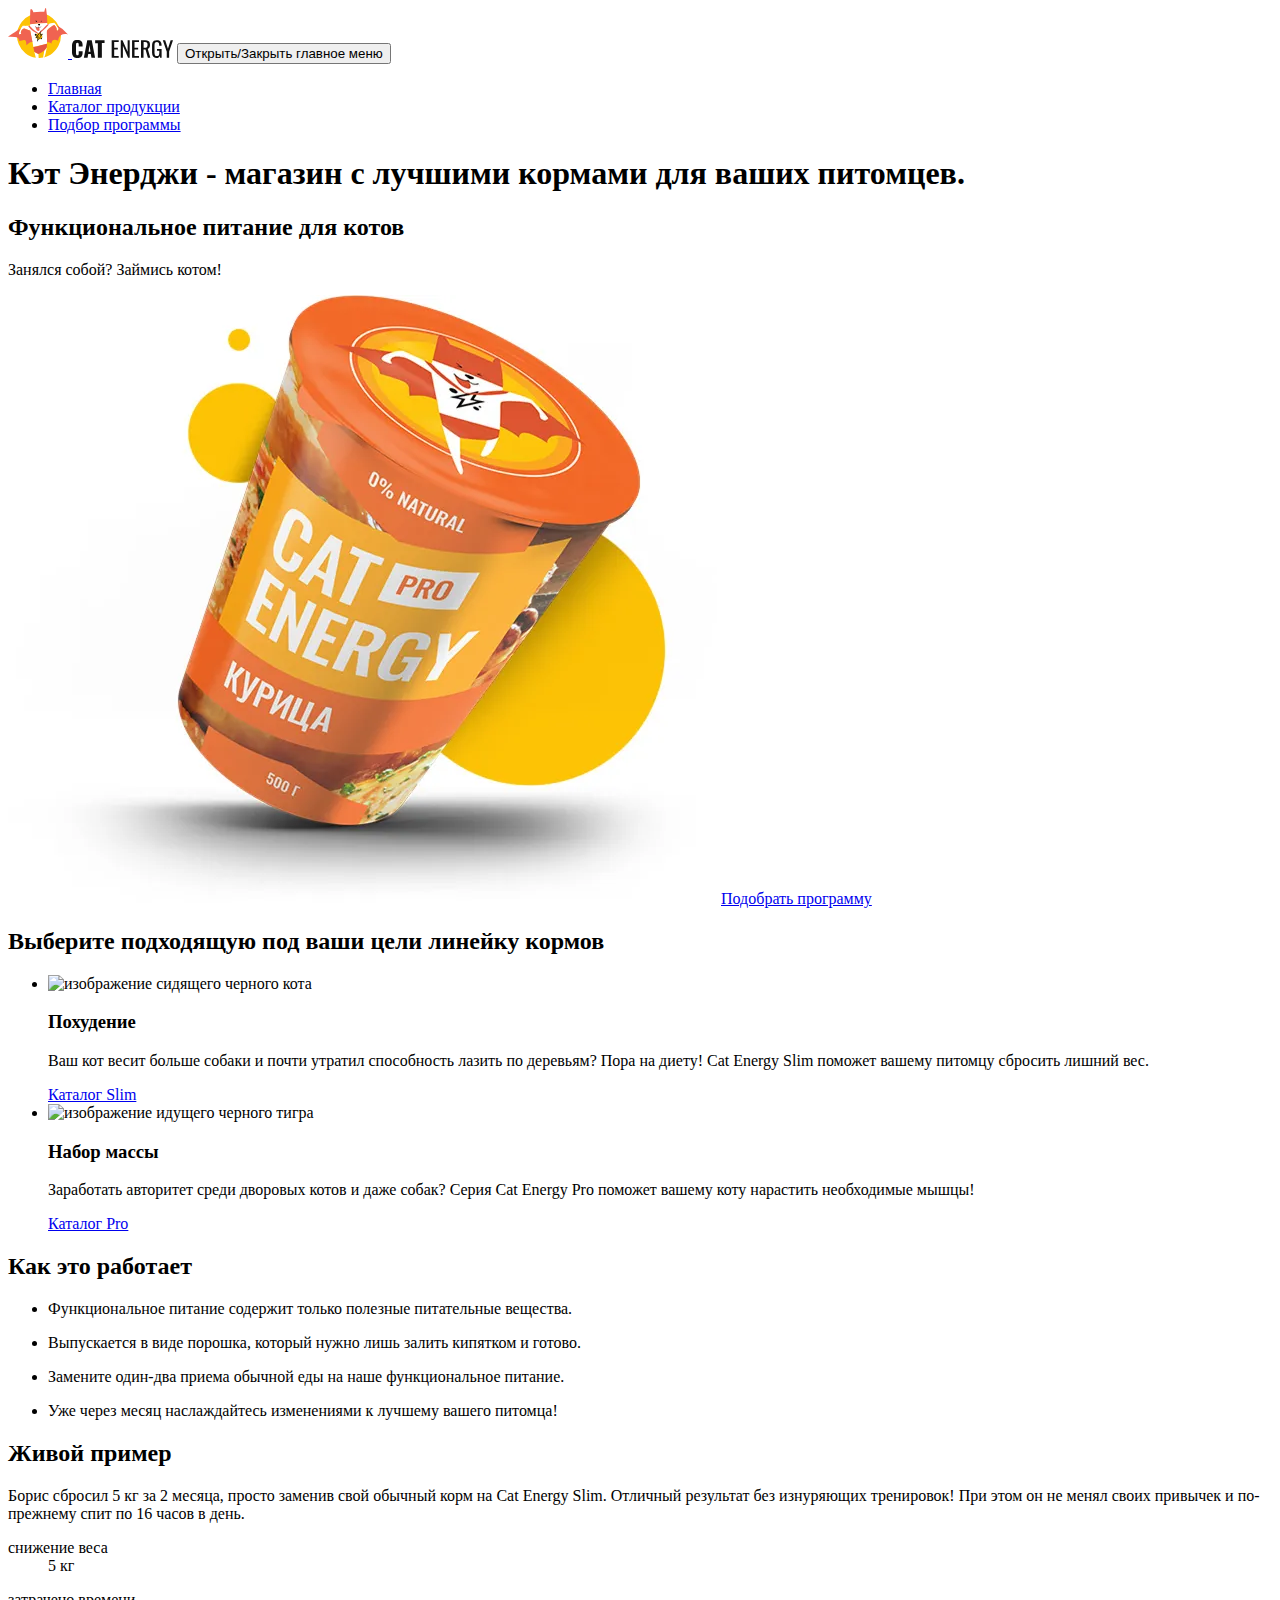
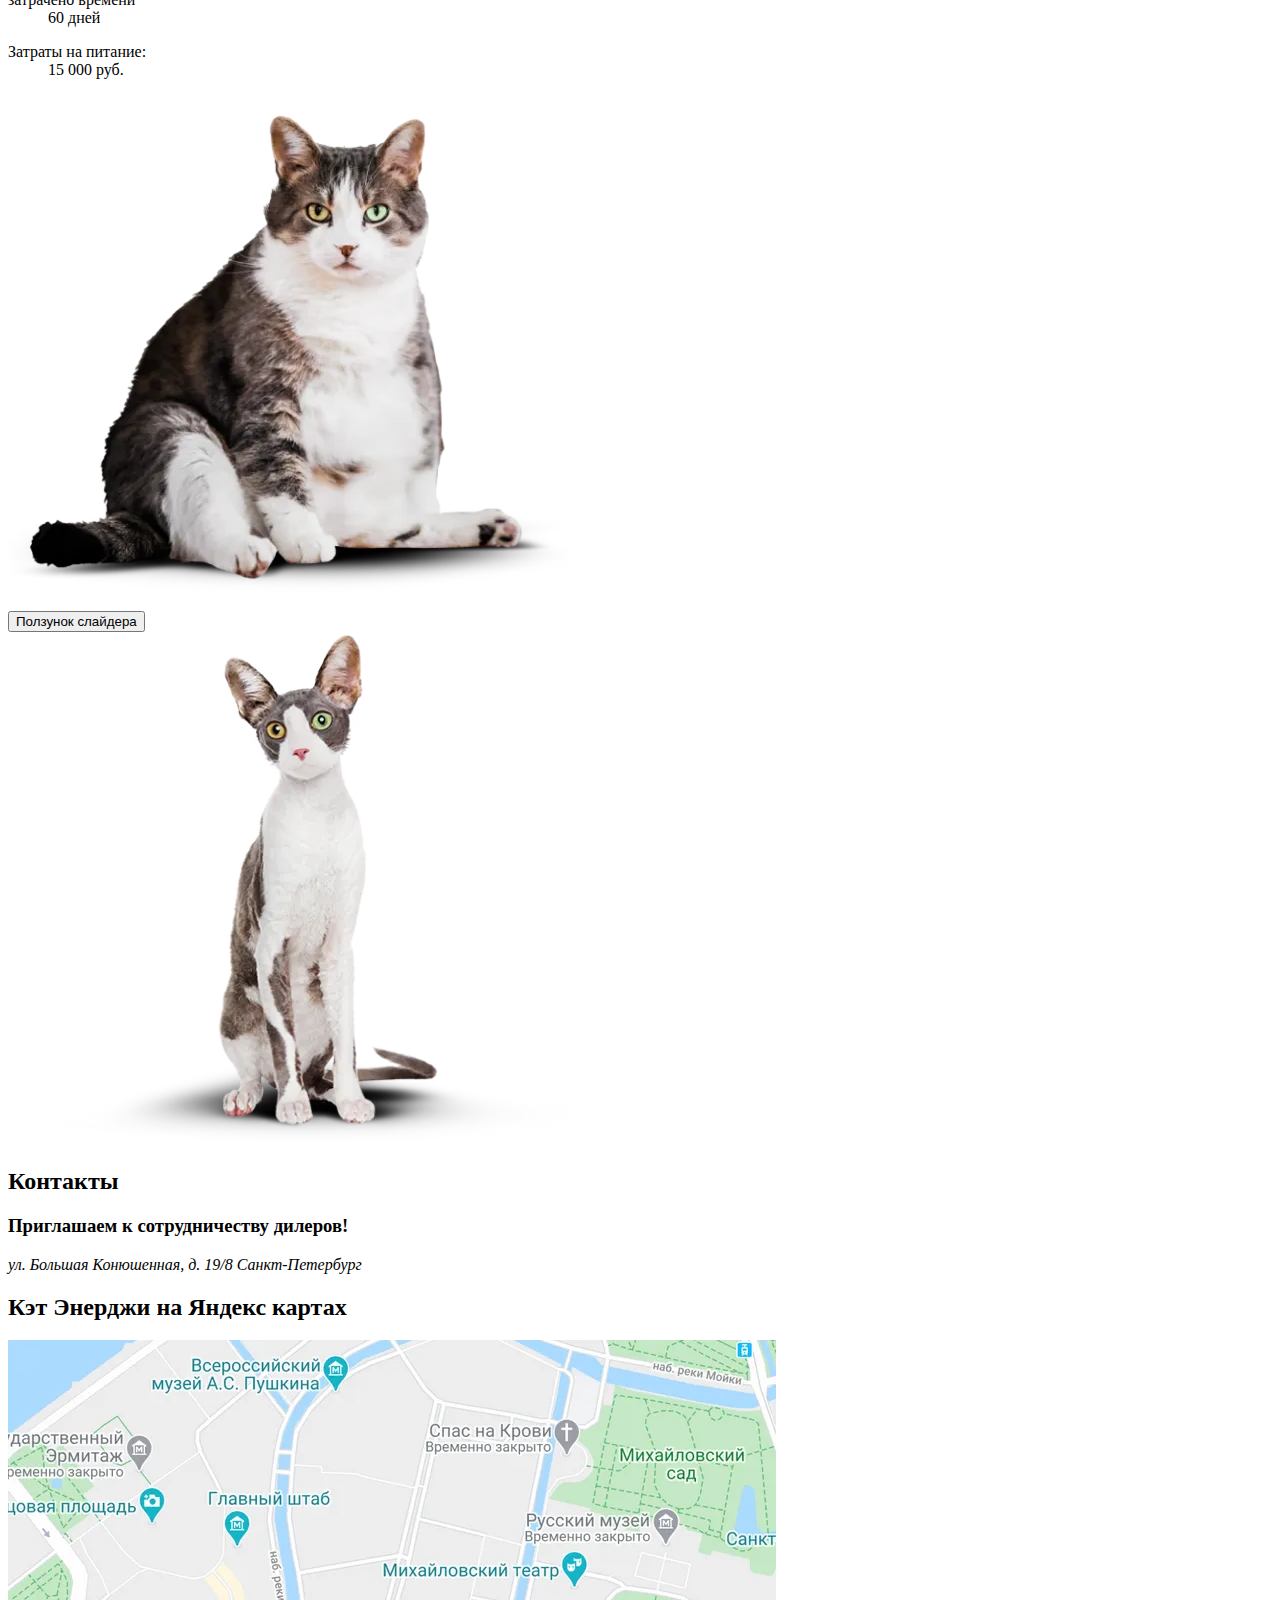
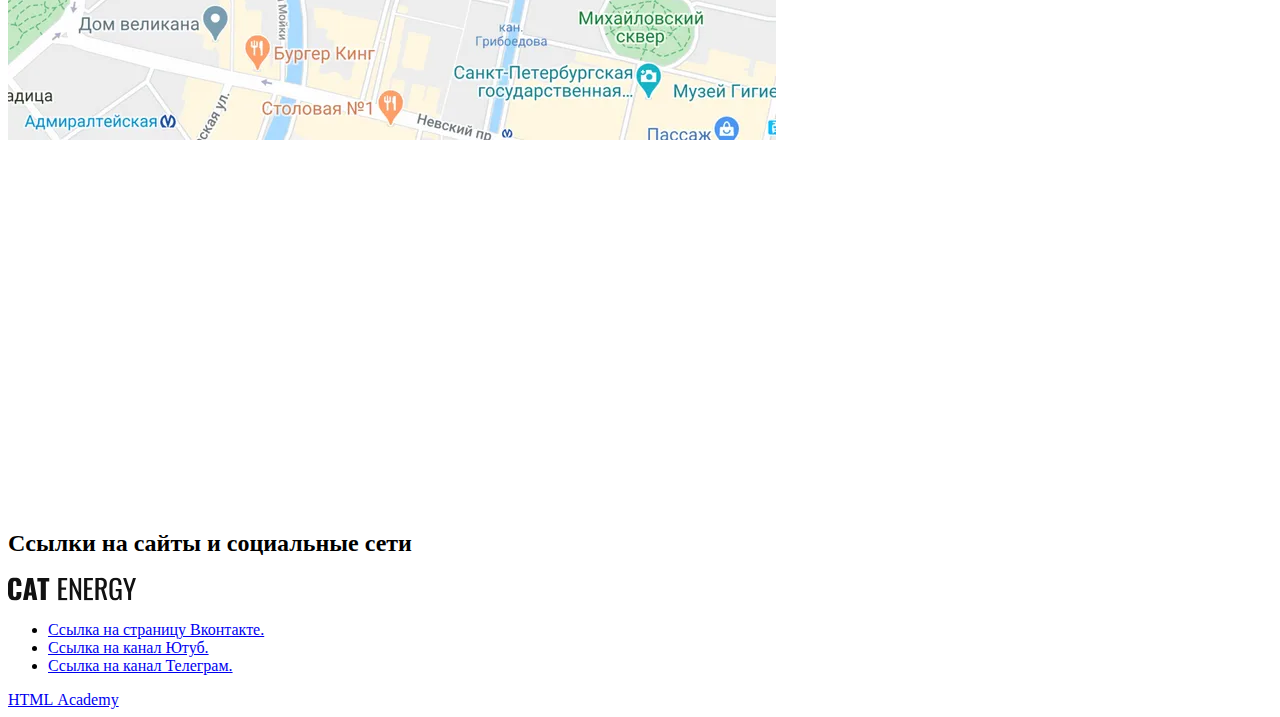
==== commit 795d550b: "Убирает лишник классы nojs (#10)" ====
--- a/source/index.html
+++ b/source/index.html
@@ -10,13 +10,16 @@
   <link rel="icon" href="favicons/icon.svg" type="image/svg+xml">
   <link rel="apple-touch-icon" href="favicons/apple.png">
   <link rel="manifest" href="manifest.webmanifest">
+  <link rel="preload" href="fonts/lato/Lato-Regular.woff2" as="font" crossorigin="anonymous">
+  <link rel="preload" href="fonts/oswald/oswaldregular.woff2" as="font" crossorigin="anonymous">
   <script src="scripts/index.js" defer></script>
+  <script src="scripts/slider.js" defer></script>
 </head>
 
-<body class="page__body">
-  <div class="page-container">
-    <header class="page-header page-header--main">
-      <div class="page-header__wrapper">
+<body class="page__body nojs">
+  <header class="page-header" data-test="header">
+    <div class="page-header__wrapper ">
+      <div class="page-header__logo-wrapper">
         <a class="page-header__link-cat" href="index.html" aria-current="page">
           <picture>
             <source media="(min-width: 1440px)" srcset="images/desktop-logo-image.svg" width="70" height="59" type="image/svg+xml">
@@ -24,35 +27,37 @@
             <img class="page-header__cat" src="images/mobile-logo-image.svg" width="33" height="38" alt="логотип сайта с разноцветным котом в костюме супергероя">
           </picture>
         </a>
-        <a class="page-header__link-text" href="index.html" aria-current="page">
+        <a class="page-header__link-text" href="index.html" aria-current="page" tabindex="-1">
           <img class="page-header__text logo-text" src="images/mobile-tablet-logo-text.svg" width="101" height="18" alt="логотип сайта в виде текста с надписью Сat Energy"></a>
-        <nav class="page-header__nav main-nav">
-          <button class="main-nav__toggle button-toggle" type="button">
-            <span class="visually-hidden">Открыть/Закрыть главное меню</span>
-          </button>
-          <ul class="main-nav__list">
-            <li class="main-nav__item">
-              <a class="main-nav__link main-nav__link--current" href="index.html">Главная</a>
-            </li>
-            <li class="main-nav__item">
-              <a class="main-nav__link" href="catalog.html">Каталог продукции</a>
-            </li>
-            <li class="main-nav__item">
-              <a class="main-nav__link" href="#">Подбор программы</a>
-            </li>
-          </ul>
-        </nav>
-      </div>
-    </header>
-    <main class="main-page">
-      <h1 class="visually-hidden">Кэт Энерджи - магазин с лучшими кормами для ваших питомцев.</h1>
-      <section class="choice">
-        <div class="choice__container">
-          <h2 class="choice__title title">
-            Функциональное питание&nbsp;для&nbsp;котов
-          </h2>
-          <p class="choice__text">Занялся собой? Займись котом!</p>
-        </div>
+        <button class="page-header__toggle page-header__toggle--closed button-toggle" type="button">
+          <span class="visually-hidden">Открыть/Закрыть главное меню</span>
+        </button>
+      </div>
+
+      <nav class="page-header__nav main-nav main-nav--closed">
+
+        <ul class="main-nav__list main-nav__list--white">
+          <li class="main-nav__item">
+            <a class="main-nav__link main-nav__link--current" href="index.html">Главная</a>
+          </li>
+          <li class="main-nav__item">
+            <a class="main-nav__link" href="catalog.html">Каталог продукции</a>
+          </li>
+          <li class="main-nav__item">
+            <a class="main-nav__link" href="#">Подбор программы</a>
+          </li>
+        </ul>
+      </nav>
+    </div>
+  </header>
+  <main class="main-page" data-test="main">
+    <h1 class="visually-hidden">Кэт Энерджи - магазин с лучшими кормами для ваших питомцев.</h1>
+    <section class="choice" data-test="choice">
+      <div class="choice__container layout">
+        <h2 class="choice__title title">
+          Функциональное питание&nbsp;для&nbsp;котов
+        </h2>
+        <p class="choice__text">Занялся собой? Займись котом!</p>
         <picture>
           <source media="(min-width: 1440px)" srcset="images/index-desktop-feed@1x.webp 1x, images/index-desktop-feed@2x.webp 2x" width="552" height="499" type="image/webp">
           <source media="(min-width: 768px)" srcset="images/index-tablet-feed@1x.webp 1x, images/index-tablet-feed@2x.webp 2x" width="709" height="609" type="image/webp">
@@ -62,87 +67,99 @@
           <img class="choice__image" src="images/index-mobile-feed@1x.png" srcset="images/index-mobile-feed@2x.png 2x" width="280" height="270" alt="изображение фирменной упаковки корма со вкусом курицы Кэт Энерджи Про ">
         </picture>
         <a class="choice__button button" href="#">Подобрать программу</a>
-      </section>
-      <section class="goals">
-        <h2 class="visually-hidden">Выберите подходящую под ваши цели линейку кормов</h2>
-        <ul class="goals__list">
-          <li class="goals__item goals-card">
-            <div class="goals-card__wrap">
-              <img class="goals-card__image" src="images/cat_weight-loss.svg" width="50" height="53" alt="изображение черного кота на фоне зеленого круга">
-              <h3 class="goals-card__subtitle subtitle">Похудение</h3>
+      </div>
+    </section>
+    <section class="goals layout" data-test="goals">
+      <h2 class="visually-hidden">Выберите подходящую под ваши цели линейку кормов</h2>
+      <ul class="goals__list">
+        <li class="goals__item goals-card">
+          <div class="goals-card__wrapper">
+            <img class="goals-card__image" src="images/cat-weight-loss.svg" width="36" height="50" alt="изображение сидящего черного кота">
+          </div>
+          <h3 class="goals-card__subtitle subtitle">Похудение</h3>
+          <p class="goals-card__text text">Ваш кот весит больше собаки и почти утратил способность лазить по деревьям? Пора на диету! Cat Energy Slim поможет вашему питомцу сбросить лишний вес.</p>
+          <a class="goals-card__link" href="#">Каталог Slim</a>
+        </li>
+        <li class="goals__item goals-card">
+          <div class="goals-card__wrapper">
+            <img class="goals-card__image goals-card__image--gain" src="images/tiger-weight-gain.svg" width="67" height="28" alt="изображение идущего черного тигра">
+          </div>
+          <h3 class="goals-card__subtitle subtitle">Набор массы</h3>
+          <p class="goals-card__text text">Заработать авторитет среди дворовых котов и даже собак? Серия Cat Energy Pro поможет вашему коту нарастить необходимые мышцы!</p>
+          <a class="goals-card__link" href="#">Каталог Pro</a>
+        </li>
+      </ul>
+    </section>
+    <section class="specification layout" data-test="specification">
+      <h2 class="specification__title title title--high">Как это работает</h2>
+      <ul class="specification__list">
+        <li class="specification__item specification__item--healthy">
+          <p class="specification__text text">Функциональное питание содержит только полезные питательные вещества.</p>
+        </li>
+        <li class="specification__item specification__item--fast">
+          <p class="specification__text text">Выпускается в виде порошка, который нужно лишь залить кипятком и готово.</p>
+        </li>
+        <li class="specification__item specification__item--eat">
+          <p class="specification__text text">Замените один-два приема обычной еды на наше функциональное питание.</p>
+        </li>
+        <li class="specification__item specification__item--effect">
+          <p class="specification__text text">Уже через месяц наслаждайтесь изменениями к лучшему вашего&nbsp;питомца!</p>
+        </li>
+      </ul>
+    </section>
+    <section class="results" data-test="results">
+      <div class="results__wrapper layout">
+        <div class="results__container">
+          <h2 class="results__title title title--high">Живой пример</h2>
+          <p class="results__text text">Борис сбросил 5 кг за 2 месяца, просто заменив свой обычный корм на Cat Energy Slim. Отличный результат без изнуряющих тренировок! При этом он не менял своих привычек и по-прежнему спит по 16 часов в день.</p>
+          <div class="results__list">
+            <div class="results__list-wrapper">
+              <dl class="results__item result-card">
+                <dt class="result-card__text">снижение веса</dt>
+                <dd class="result-card__number">5&nbsp;кг</dd>
+              </dl>
+              <dl class="results__item result-card">
+                <dt class="result-card__text">затрачено времени</dt>
+                <dd class="result-card__number">60 дней</dd>
+              </dl>
             </div>
-            <p class="goals-card__text text">Ваш кот весит больше собаки и почти утратил способность лазить по деревьям? Пора на диету! Cat Energy Slim поможет вашему питомцу сбросить лишний вес.</p>
-            <a class="goals-card__link" href="#">Каталог Slim</a>
-          </li>
-          <li class="goals__item goals-card">
-            <img class="goals-card__image goals-card__image--big" src="images/tiger_weight-gain.svg" width="67" height="50" alt="изображение черного тигра на фоне зеленого круга">
-            <h3 class="goals-card__subtitle subtitle">Набор массы</h3>
-            <p class="goals-card__text text">Заработать авторитет среди дворовых котов и даже собак? Серия Cat Energy Pro поможет вашему коту нарастить необходимые мышцы!</p>
-            <a class="goals-card__link" href="#">Каталог Pro</a>
-          </li>
-        </ul>
-      </section>
-      <section class="specification">
-        <h2 class="specification__title title title--high">Как это работает</h2>
-        <ul class="specification__list">
-          <li class="specification__item specification__item--healthy">
-            <p class="specification__text text">Функциональное питание содержит только полезные питательные вещества.</p>
-          </li>
-          <li class="specification__item specification__item--fast">
-            <p class="specification__text text">Выпускается в виде порошка, который нужно лишь залить кипятком и готово.</p>
-          </li>
-          <li class="specification__item specification__item--eat">
-            <p class="specification__text text">Замените один-два приема обычной еды на наше функциональное питание.</p>
-          </li>
-          <li class="specification__item specification__item--effect">
-            <p class="specification__text text">Уже через месяц наслаждайтесь изменениями к лучшему вашего&nbsp;питомца!</p>
-          </li>
-        </ul>
-      </section>
-      <section class="results">
-        <h2 class="results__title title title--high">Живой пример</h2>
-        <div class="results__container">
-          <p class="results__text text">Борис сбросил 5 кг за 2 месяца, просто заменив свой обычный корм на Cat Energy Slim. Отличный результат без изнуряющих тренировок! При этом он не менял своих привычек и по-прежнему спит по 16 часов в день.</p>
-          <dl class="results__list">
-            <div class="results__item result-card">
-              <dt class="result-card__text">Снижение веса</dt>
-              <dd class="result-card__number">5&nbsp;кг</dd>
-            </div>
-            <div class="results__item result-card">
-              <dt class="result-card__text">Затрачено времени</dt>
-              <dd class="result-card__number">60 дней</dd>
-            </div>
-            <div class="results__item results__item--cost">
+            <dl class="results__item results__item--cost">
               <dt>Затраты на питание:</dt>
               <dd>15 000&nbsp;руб.</dd>
-            </div>
-          </dl>
+            </dl>
+          </div>
         </div>
-        <div class="results__slider">
+        <div class="results__slider" style="--curtain-place: 0.5;">
           <picture>
             <source media="(min-width: 768px)" srcset="images/desktop-tablet-cat-before@1x.webp 1x, images/desktop-tablet-cat-before@2x.webp 2x" width="560" height="512" type="image/webp">
             <source srcset="images/mobile-cat-before@1x.webp 1x, images/mobile-cat-before@2x.webp 2x" width="280" height="256" type="image/webp">
             <source media="(min-width: 768px)" srcset="images/desktop-tablet-cat-before@1x.png 1x, images/desktop-tablet-cat-before@2x.png 2x" width="560" height="512" type="image/png">
-            <img class="results__image-fat" src="images/mobile-cat-before@1x.png" srcset="images/mobile-cat-before@2x.png 2x" width="280" height="256" alt="изображение сидящего толстого кота">
-          </picture>
+            <img class="results__image results__image--before " src="images/mobile-cat-before@1x.png" srcset="images/mobile-cat-before@2x.png 2x" width="280" height="256" alt="изображение сидящего толстого кота">
+          </picture>
+          <div class="results__divider">
+            <button class="results__thumb" type="button">
+              <span class="visually-hidden">Ползунок слайдера</span>
+            </button>
+          </div>
           <picture>
             <source media="(min-width: 768px)" srcset="images/desktop-tablet-cat-after@1x.webp 1x, images/desktop-tablet-cat-after@2x.webp 2x" width="560" height="512" type="image/webp">
             <source media="(min-width: 320px)" srcset="images/mobile-cat-after@1x.webp 1x, images/mobile-cat-after@2x.webp 2x" width="280" height="256" type="image/webp">
             <source media="(min-width: 768px)" srcset="images/desktop-tablet-cat-after@1x.png 1x, images/desktop-tablet-cat-after@2x.png 2x" width="560" height="512" type="image/png">
-            <img class="results__image-slim" src="images/mobile-cat-after@1x.png" srcset="images/mobile-cat-after@2x.png 2x" width="280" height="256" alt="изображение сидящего похудевшего кота">
-          </picture>
-          <div class="divider">
-          </div>
+            <img class="results__image results__image--after" src="images/mobile-cat-after@1x.png" srcset="images/mobile-cat-after@2x.png 2x" width="280" height="256" alt="изображение сидящего похудевшего кота">
+          </picture>
+
         </div>
-      </section>
-      <section class="partnership">
-        <h2 class="visually-hidden">Контакты</h2>
-        <div class="partnership__info">
-          <h3 class="partnership__caption caption caption--dark">Приглашаем к сотрудничеству дилеров</h3>
-          <address class="partnership__address">ул. Большая Конюшенная, д. 19/8 Санкт-Петербург></address>
-        </div>
-        <div class="partnership__map-container">
-          <h2 class="visually-hidden">Кэт Энерджи на Яндекс картах</h2>
+      </div>
+    </section>
+    <section class="partnership" data-test="partnership">
+      <h2 class="visually-hidden">Контакты</h2>
+      <div class="partnership__info">
+        <h3 class="partnership__caption caption caption--dark">Приглашаем к&nbsp;сотрудничеству дилеров!</h3>
+        <address class="partnership__address"><span>ул. Большая Конюшенная,&nbsp;д.&nbsp;19/8</span> Санкт-Петербург</address>
+      </div>
+      <div class="partnership__map">
+        <h2 class="visually-hidden">Кэт Энерджи на Яндекс картах</h2>
+        <div class="partnership__image-map">
           <picture>
             <source media="(min-width: 1440px)" srcset="images/desktop-map@1x.webp 1x, images/desktop-map@2x.webp 2x" width="1440" height="400" type="image/webp">
             <source media="(min-width: 768px)" srcset="images/tablet-map@1x.webp 1x, images/tablet-map@2x.webp 2x" width="768" height="400" type="image/webp">
@@ -151,37 +168,36 @@
             <source media="(min-width: 768px)" srcset="images/tablet-map@1x.png 1x, images/tablet-map@2x.png 2x" width="768" height="400" type="image/png">
             <img class="partnership__image-map" src="images/mobile-map@1x.png" srcset="images/mobile-map@2x.png 2x" width="320" height="362" alt="Фрагмент Яндекс Карт с отметкой местонахождения Кэт Энерджи">
           </picture>
-          <div class="partnership__map"></div>
         </div>
-      </section>
-    </main>
-    <footer class="page-footer">
-      <section class="page-footer__links">
-        <h2 class="visually-hidden">Cсылки на сайты и социальные сети</h2>
-        <a class="page-footer__link-text" href="index.html" aria-current="page"><img class="page-footer__text logo-text" src="images/mobile-tablet-logo-text.svg" width="128" height="24" alt="логотип сайта в виде текста с надписью Сat Energy"> </a>
-        <ul class="page-footer__list social">
-          <li class="social__item">
-            <a class="social__link social__link--vk" href="https://vk.com/htmlacademy/">
-              <span class="visually-hidden">Ссылка на страницу Вконтакте.</span></a>
-          </li>
-          <li class="social__item">
-            <a class="social__link social__link--youtube" href="https://www.youtube.com/user/htmlacademyru/">
-              <span class="visually-hidden">Ссылка на канал Ютуб.</span></a>
-          </li>
-          <li class="social__item">
-            <a class="social__link social__link--telegram" href="https://t.me/htmlacademy/">
-              <span class="visually-hidden">Ссылка на профиль Телеграм.</span></a>
-          </li>
-        </ul>
-        <div class="page-footer__creator creator">
-          <a class="creator__link creator__link--text" aria-label="Перейти на сайт Академии html" href="https://htmlacademy.ru/">
-            <span class="creator__text">HTML&nbsp;Academy</span></a>
-          <a class="creator__link creator__link--image" href="https://htmlacademy.ru//">
-            <span class="visually-hidden">Логотип со ссылкой на сайт html academy.</span></a>
-        </div>
-      </section>
-    </footer>
-  </div>
+        <iframe src="https://www.google.com/maps/embed?pb=!1m14!1m8!1m3!1d1998.596909486151!2d30.3212738!3d59.9388306!3m2!1i1024!2i768!4f13.1!3m3!1m2!1s0x4696310fca145cc1%3A0x42b32648d8238007!2z0JHQvtC70YzRiNCw0Y8g0JrQvtC90Y7RiNC10L3QvdCw0Y8g0YPQuy4sIDE5LzgsINCh0LDQvdC60YIt0J_QtdGC0LXRgNCx0YPRgNCzLCDQoNC-0YHRgdC40Y8sIDE5MTE4Ng!5e0!3m2!1sru!2s!4v1732118310158!5m2!1sru!2s" width="600" height="362" style="border:0;" allowfullscreen="" title="Офис компании по адресу ул. Большая
+          Конюшенная, д. 19/8 Санкт-Петербург" loading="lazy" referrerpolicy="no-referrer-when-downgrade"></iframe>
+      </div>
+    </section>
+  </main>
+  <footer class="page-footer" data-test="footer">
+    <section class="page-footer__links layout">
+      <h2 class="visually-hidden">Cсылки на сайты и социальные сети</h2>
+      <a class="page-footer__link-text" href="index.html" aria-current="page"><img class="page-footer__text logo-text" src="images/mobile-tablet-logo-text.svg" width="128" height="24" alt="логотип сайта в виде текста с надписью Сat Energy"> </a>
+      <ul class="page-footer__list social">
+        <li class="social__item">
+          <a class="social__link social__link--vk" href="https://vk.com/htmlacademy/">
+            <span class="visually-hidden">Ссылка на страницу Вконтакте.</span></a>
+        </li>
+        <li class="social__item">
+          <a class="social__link social__link--youtube" href="https://www.youtube.com/user/htmlacademyru/">
+            <span class="visually-hidden">Ссылка на канал Ютуб.</span></a>
+        </li>
+        <li class="social__item">
+          <a class="social__link social__link--telegram" href="https://t.me/htmlacademy/">
+            <span class="visually-hidden">Ссылка на канал Телеграм.</span></a>
+        </li>
+      </ul>
+      <div class="page-footer__creator creator">
+        <a class="creator__link" aria-label="Перейти на сайт Академии html" href="https://htmlacademy.ru/">
+          <span class="creator__text">HTML&nbsp;Academy</span></a>
+      </div>
+    </section>
+  </footer>
 </body>
 
 </html>
